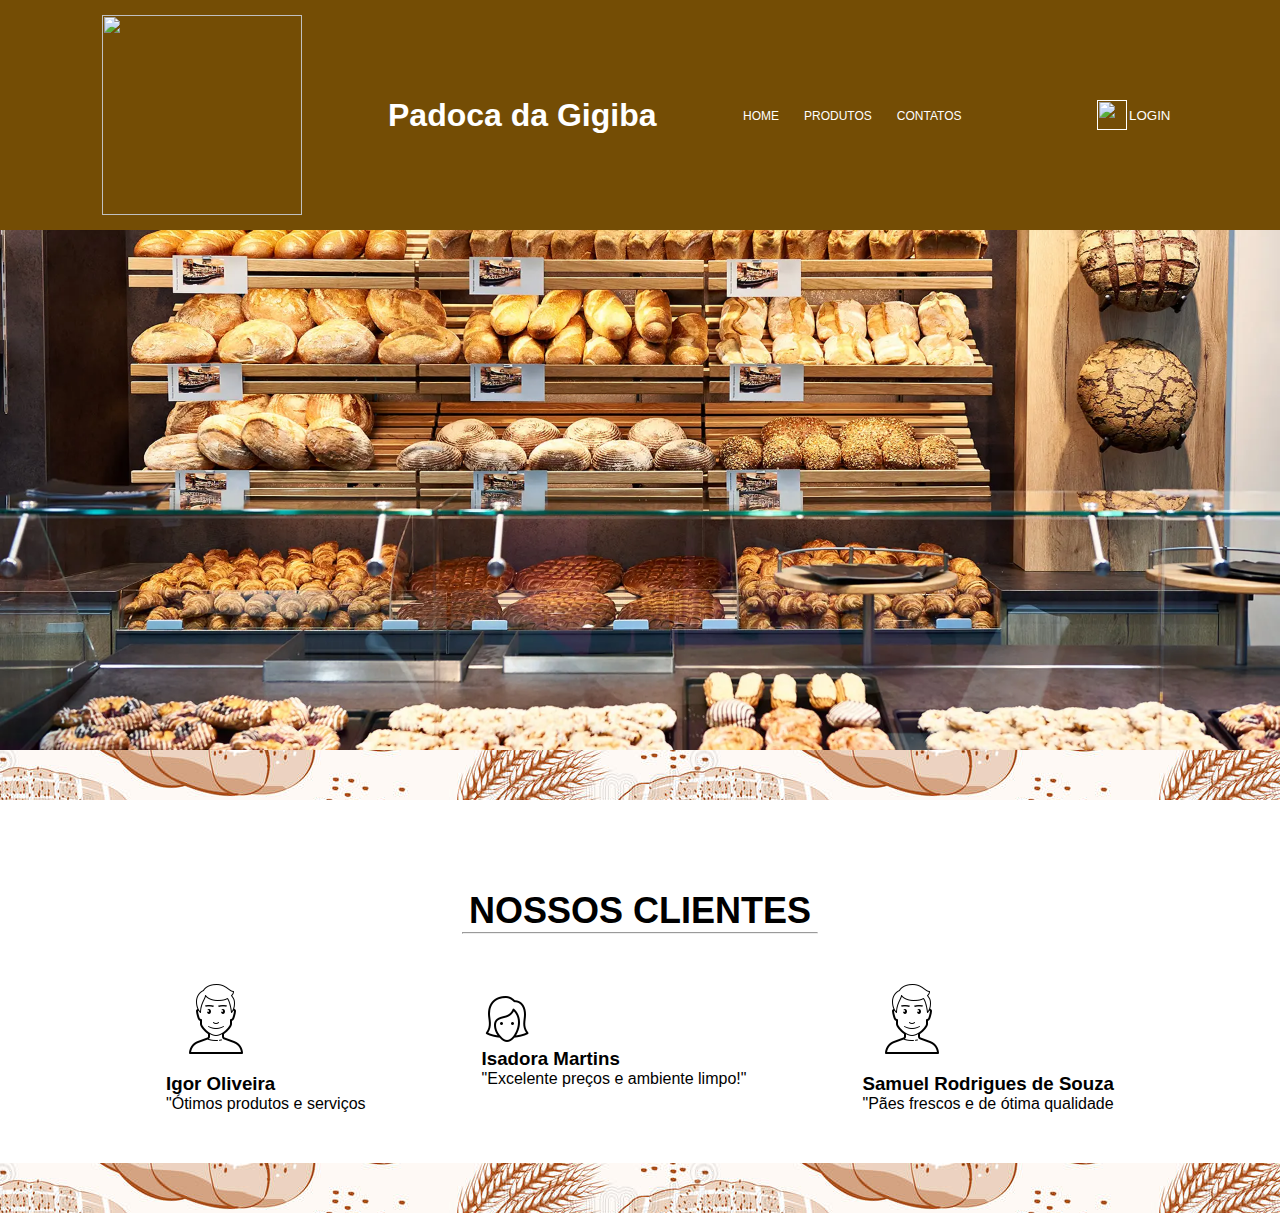
==== index.html @ 152a94b1 "Padoca gigiba" ====
<!DOCTYPE html>
<html lang="pt-br">
<head>
    <meta charset="UTF-8">
    <meta name="viewport" content="width=device-width, initial-scale=1.0">
    <title>PADOCA DA GIGIBA | Site Oficial</title>
    <link rel="stylesheet" href="style.css">
</head>
<body>
    <header>
        <img src="IMAGENS/tangerina.png" alt="">

        <h1>Padoca da Gigiba</h1>
       
        <nav id="menu-header">

            <ul id="list-menu">

                <li class="item-menu-header">
                   <a href="">HOME</a>
                </li>

                <li class="item-menu-header">
                    <a href="">PRODUTOS</a>
                </li>

                <li class="item-menu-header">
                    <a href="">CONTATOS</a>
                </li>
            </ul>
        </nav>

            <div id="botao-header">
                <button>
                    <a href="">
                        <img src="IMAGENS/user.png" alt="">
                        <p>LOGIN</p>
                    </a>
                </button>
            </div>
    </header>

    <div id="img-destaque"></div>

    <div class="img-div"></div>

    <section id="clients">
        <h2>NOSSOS CLIENTES</h2>

        <hr class="line">

        <main>
        <ul id="clients-list">
            <li>
                <img src="imagens/personagem.png" alt="">
                <h3>Igor Oliveira</h3>
                <p>"Ótimos produtos e serviços</p>
            </li>
            <li>
                <img src="imagens/personagemfemi.png" alt="">
                <h3>Isadora Martins</h3>
                <p>"Excelente preços e ambiente limpo!"</p>
            </li>
            <li>
                <img src="imagens/personagem.png" alt="">
                <h3>Samuel Rodrigues de Souza</h3>
                <p>"Pães frescos e de ótima qualidade</p>
            </li>
        </ul>

    </section>
</main>

<div class="img-div"></div>


</body>
</html>
---- style.css ----
*{
    padding: 0;
    margin: 0;
    vertical-align: baseline;
    list-style: none;
    font-family: segoe UI, roboto, helvetica, arial, sans-serif;
}

header{
    display: flex; /**/
    align-items: center;/**/
    justify-content: space-evenly;/**/
    padding: 15px;/**/
    background-color: rgb(116, 77, 5);/**/
    overflow: hidden;/**/
    line-height: 200px;/**/
    max-height: 200px;/**/
}

header h1 { /* selecionamos aqui a cor da letra dao nosso h1 ou seja, do nosso ttulo*/
    color: white;/* chamamos a propriedade color e definimos uma cor  em questo*/
}

header img{/* */
    width: 200px;/**/
    height: 200px;/**/
}

#menu-header{/* nosso menu de navegação*/
    display: flex;/*responsavel por colocar os itens na mesma linha (lado a lado)*/  
    align-items: center;/* alinhar os itens do nosso header para o centro*/

}

#list-menu{/*nossa lista ordenada, aqui mudaremos diretamente nossa lista*/
    display: flex;/* responsável por colocar os itens na mesma linha (lado a lado)*/
    margin-right: 1rem;/*margem da direita. 1 rem equivale a 16px, ou seja podemos usa-lo para facilitar a inserção PX*/

}

.item-menu-header{/* nossa li que estão dentro do LIST MENU, onde se encontram os nomes dos iten aprensentados no HEADER*/
    margin-right: 25px;/* margem da direita*/
}

.item-menu-header a:hover{ /* nossas li que estão dentro do LIST MENU. (a) nossa tag de link é representada po: HOME/PRODUTOS/CONTATOS, e o Hover responsável pela modificação de cor ao passar o cursor em cima*/
    color: yellow;/*aqui atribuimos uma cor*/
    transition: 1s;/* e o tempo em que será exibido ao passar o cursor*/

}

.item-menu-header a{/* nossa li que estão do LIST MENU. (a) no0ssa tag de link que é representada por: HOME/PRODUTOS/CONTATO*/
    color: white;/* cor da letra1       */
    text-decoration: none;/*responsável por tirar o sublinhado inferior que estava visível*/
    font-size: 12px;/*tamanho da letra*/
}

#botao-header{/* nossa ID do botão de login*/
    display: flex;/* responsável por colocar os itens na mesma linha (lado a lado)*/

}

#botao-header button{/*aqui chamamos nossa ID e onde queremos fazer alterações, no caso o nosso BOTÃO (button)*/
    padding: 8px;/*Preenchimento*/
    background-color: transparent;/* aqui deixxamos o fundo do botão transparente, ou seja sem o fundo branco que estava em primeiro plano*/
    border: none;/* none é usado para retirar algo, nesse caso a borda.*/
}
 
#botao-header button a { /*estamos chamando aqui a nossa tag de link para alteração*/
    display: flex; /*responsavel por colocar os itens na mesma linha (lado a lado)*/
    align-items: center; /*alinha os itens para o centro*/
}

#botao-header button a img { /*aqui estamos usando no icon de botão*/
    width: 30px; /* largura*/
    height: 30px; /*Tamanho*/
    margin-right: 2px; /* margem da direita*/
}

#botao-header button a { /* Estamos chamando aqui nossa tag de link para alteração (NOVAMENTE)*/
    color: white; /* cor da letra*/
    text-decoration: none; /* responsavel por tirar o sublinhado que estava visivel*/
    font-weight: 400; /*espessura da fonte*/
}

/* diferença entre ID e Class: A diferença entre um id e uma class é que um
id é usado apenas para identificar um único elementoem nosso HTML.
Os identificadores são usados apenas quando um elemento na página precisa
Ter um estilo especifico aplicado a ele.
No entanto, uma class pode ser usada para identificar mais de um elemento HTML */

#img-destaque{
    background-image: url(imagens/padaria.webp);
    padding: 260px; /*preenchimento*/
    background-position: center;
    background-size: cover;
}

.img-div {
    padding: 25px;
    background-image: url(imagens/img-div.jpg);
    background-position: center;
    background-size: auto;
}

#clients h2 { 
    text-align: center; /*Alinhamos o texto ao centro*/
    font-size: 36px; /*Tamanho da letra*/
    margin-top: 40px; /* Espaçamento superior*/
}

#clients{ 
    background-color: white;
    padding: 50px; /*preenchimento*/
    margin-top: 0; /*espaçamento superior*/
}


.line{
    margin: auto;
    width: 30%;
}

#clients-list{
    display: flex;
    align-items: center;
    justify-content: space-evenly;
    margin-top: 35px;
}


#clients-item{
    display: flex;
    justify-content: center;
    align-items: center;
    flex-direction: column;
}

.clients-item img {
    width: 84px;
    height: 84px;
}

.clients-item h3{
    font-family: system-ui, -apple-system, BlinkMacSystemFont, 'Segoe UI', Roboto, Oxygen, Ubuntu, Cantarell, 'Open Sans', 'Helvetica Neue', sans-serif;
    font-size: 32px;
    margin-top: 10px;
    align-items: center;
}

.clients-item p {
    font-family: system-ui, -apple-system, BlinkMacSystemFont, 'Segoe UI', Roboto, Oxygen, Ubuntu, Cantarell, 'Open Sans', 'Helvetica Neue', sans-serif;
    font-size: 26px;
    margin-top: 10px;
    align-items: center;
}
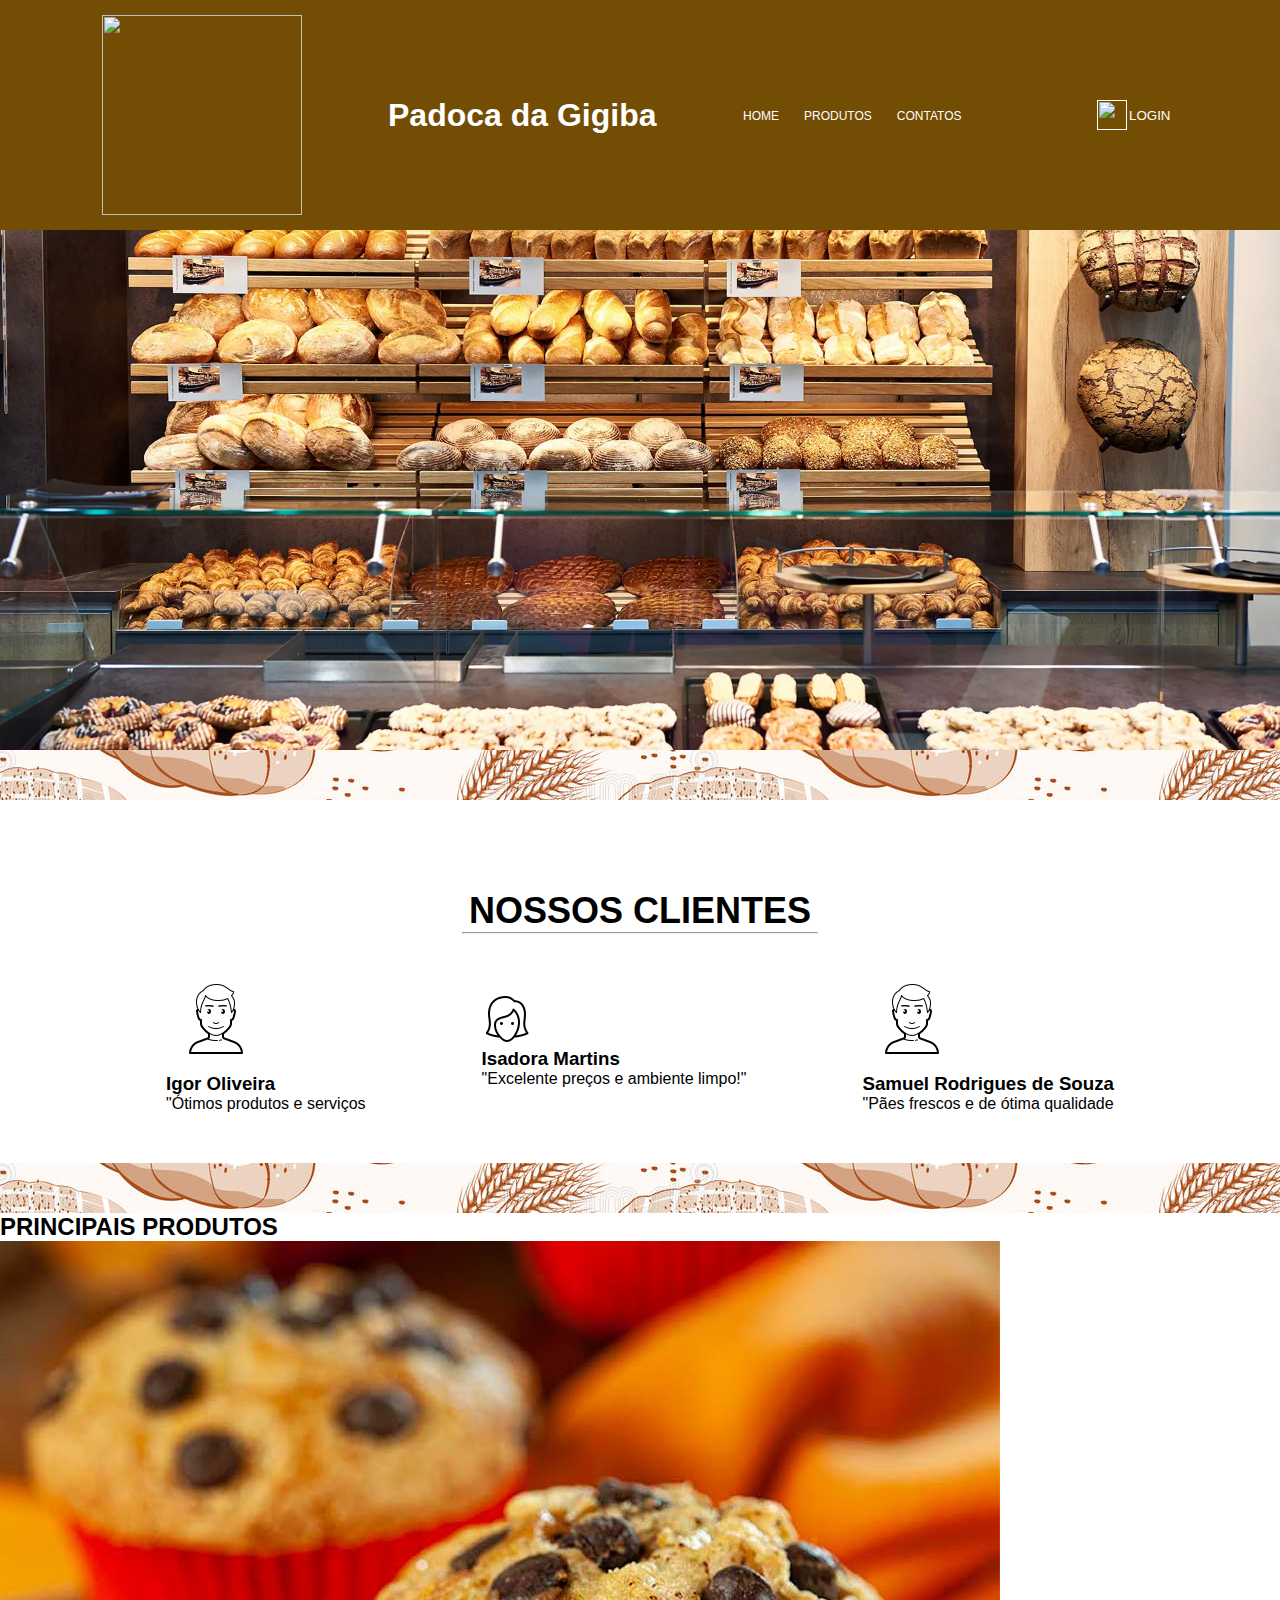
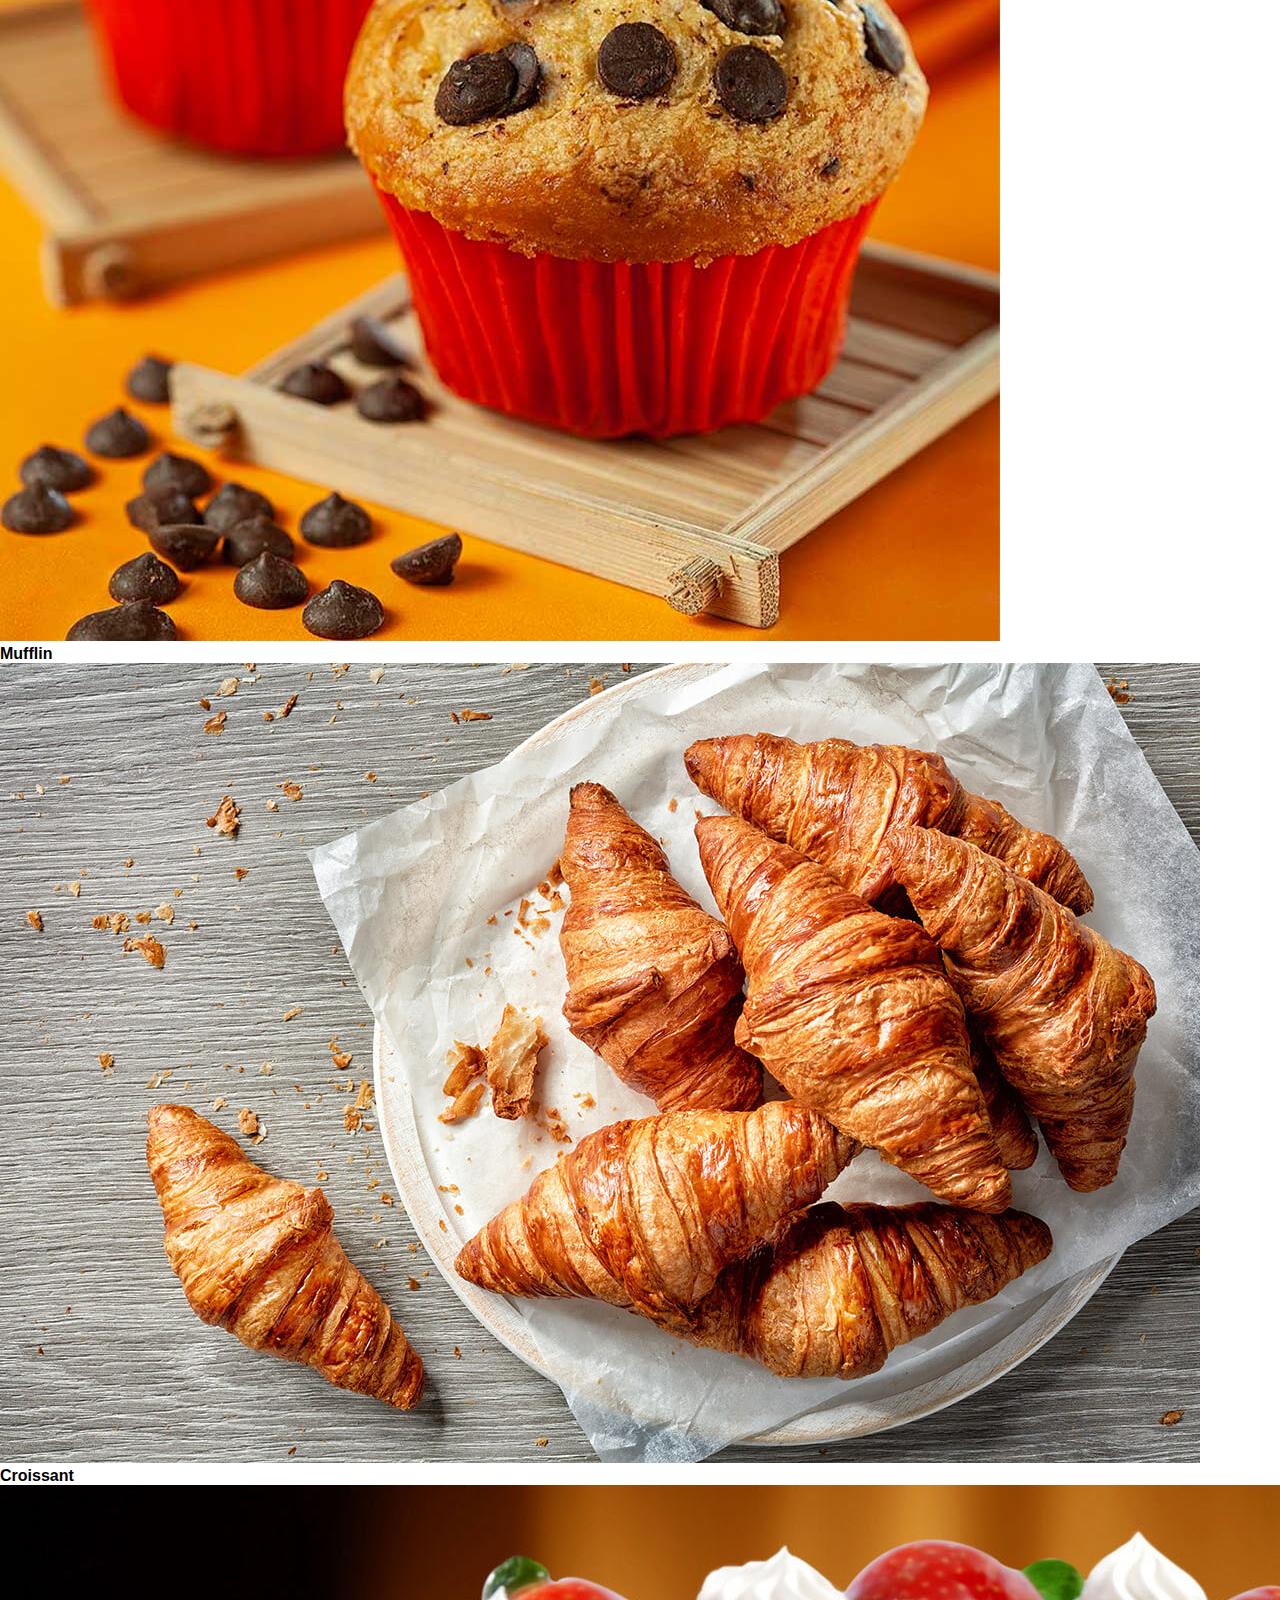
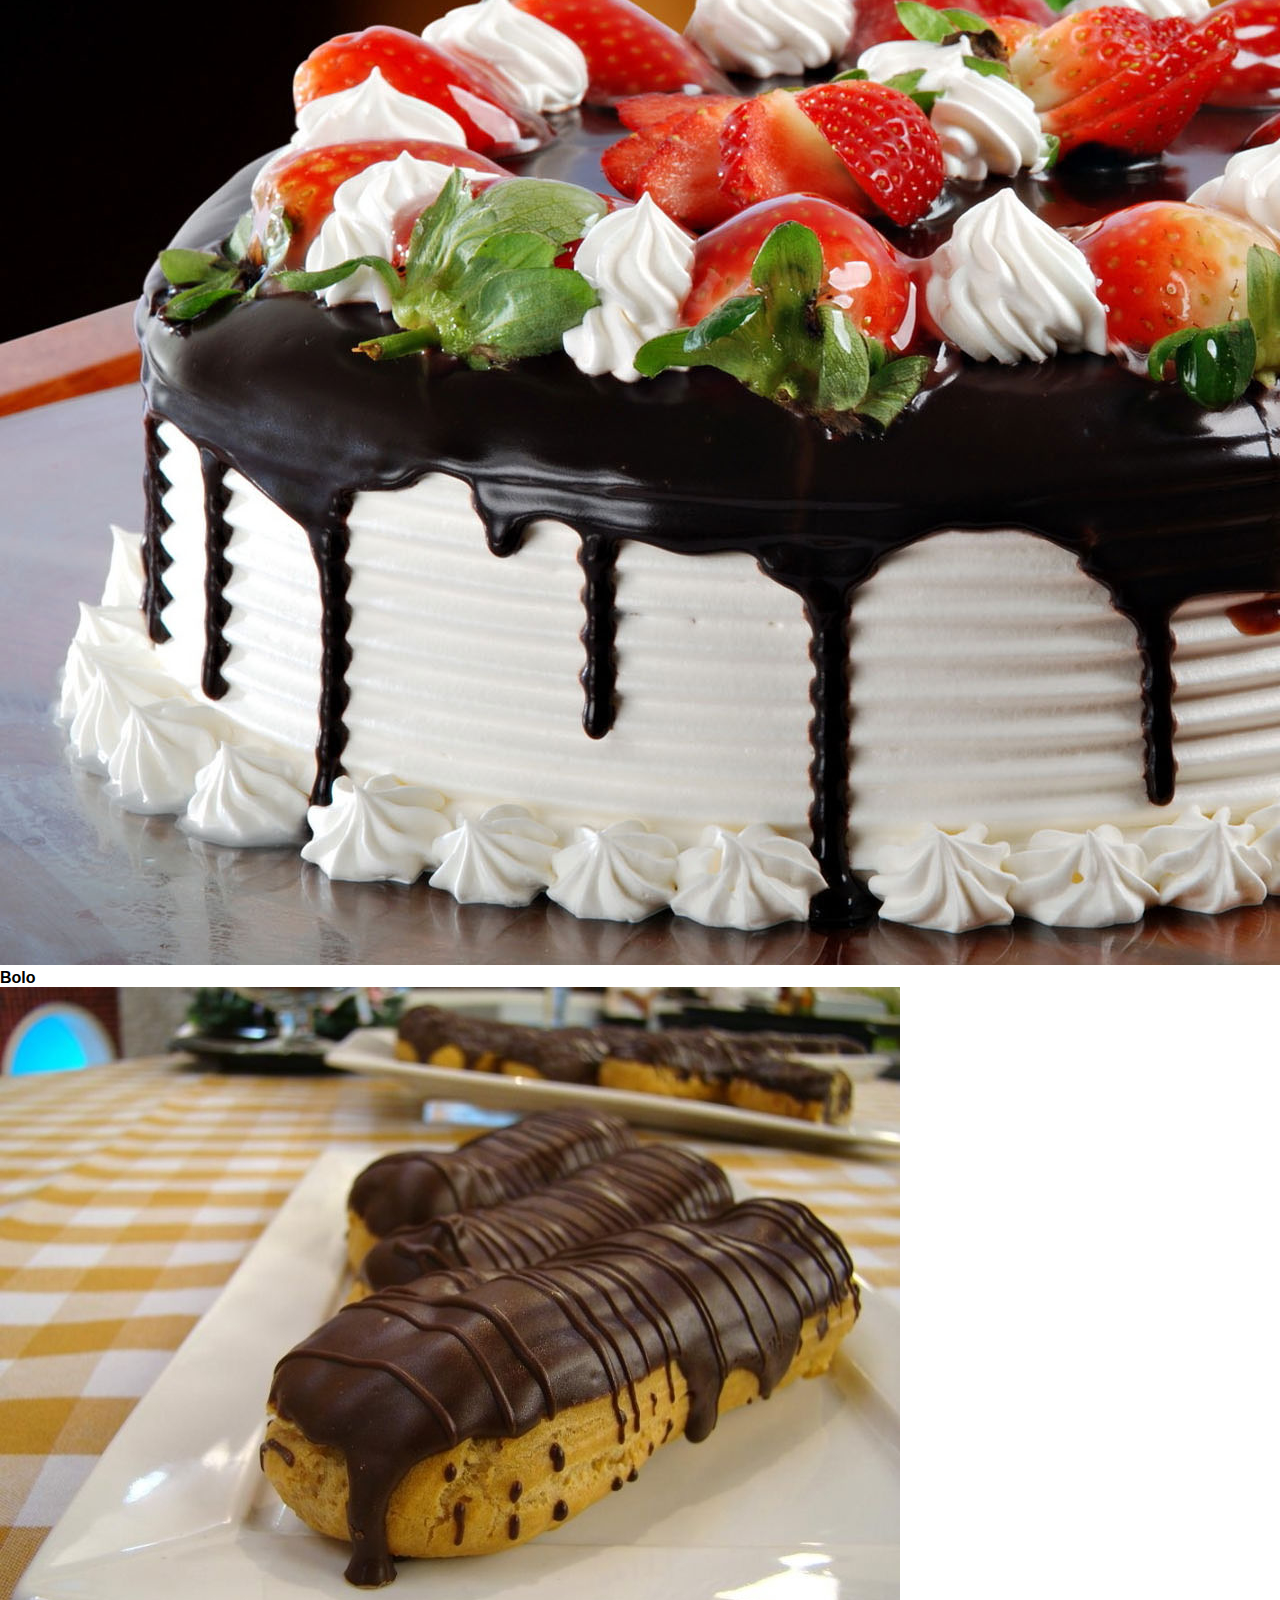
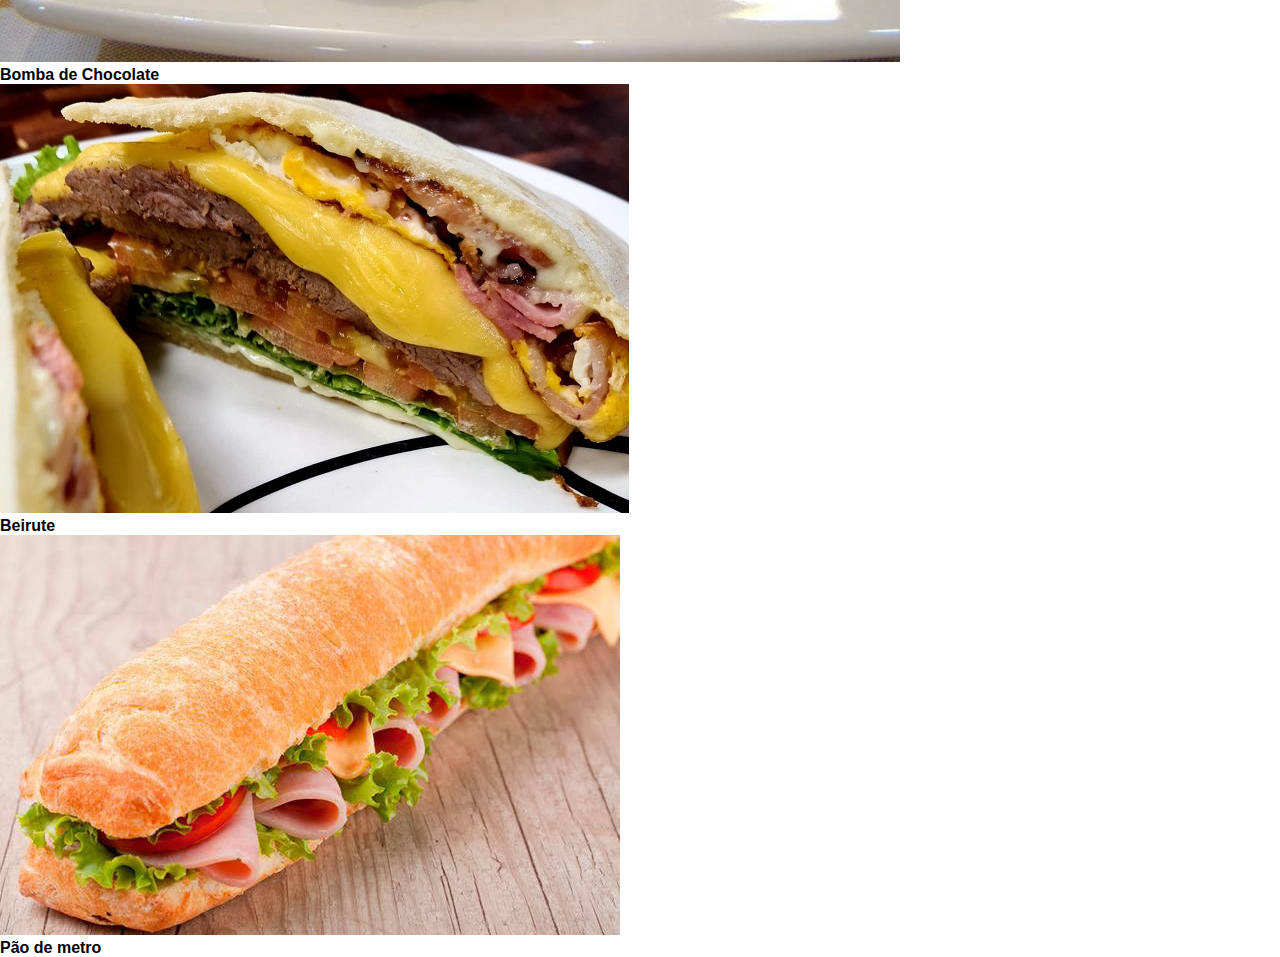
==== commit 58be417e: "padoca gigiba" ====
--- a/index.html
+++ b/index.html
@@ -73,6 +73,46 @@
 
 <div class="img-div"></div>
 
+    <section id="">
+        <h2>PRINCIPAIS PRODUTOS</h2>
+    </section>
+
+    <div class="section-products">
+        <div>
+            <img src="imagens/muflin.jpg" alt="imagem muflin" class="img-products">
+            <h4 class="title-products">Mufflin</h4>
+        </div>
+
+        <div>
+            <img src="imagens/croissant.jpeg" alt="imagem croissant" class="img-products">
+            <h4 class="title-products">Croissant</h4>
+        </div>
+    </div>
+
+    <div>
+        <div>
+            <img src="imagens/bolo.jpg" alt="imagem Bolo" class="img-products">
+            <h4 class="title-products">Bolo</h4>
+        </div>
+
+        <div>
+            <img src="imagens/bomba-chocolate.jpg" alt="imagem bomba de chocolate" class="img-products">
+            <h4 class="title-products">Bomba de Chocolate</h4>
+        </div>
+    </div>
+
+    <div>
+        <div>
+            <img src="imagens/beirute.png" alt="imagem beirute" class="img-products">
+            <h4 class="title-products">Beirute</h4>
+        </div>
+
+        <div>
+            <img src="imagens/pao-de-metro.jpg" alt="imagem pao de metro" class="img-products">
+            <h4 class="title-products">Pão de metro</h4>
+        </div>
+    </div>
+
 
 </body>
 </html>--- a/style.css
+++ b/style.css
@@ -154,4 +154,7 @@
     align-items: center;
 }
 
-
+#products{
+    padding: 30px;
+    background-color: bisque;
+}
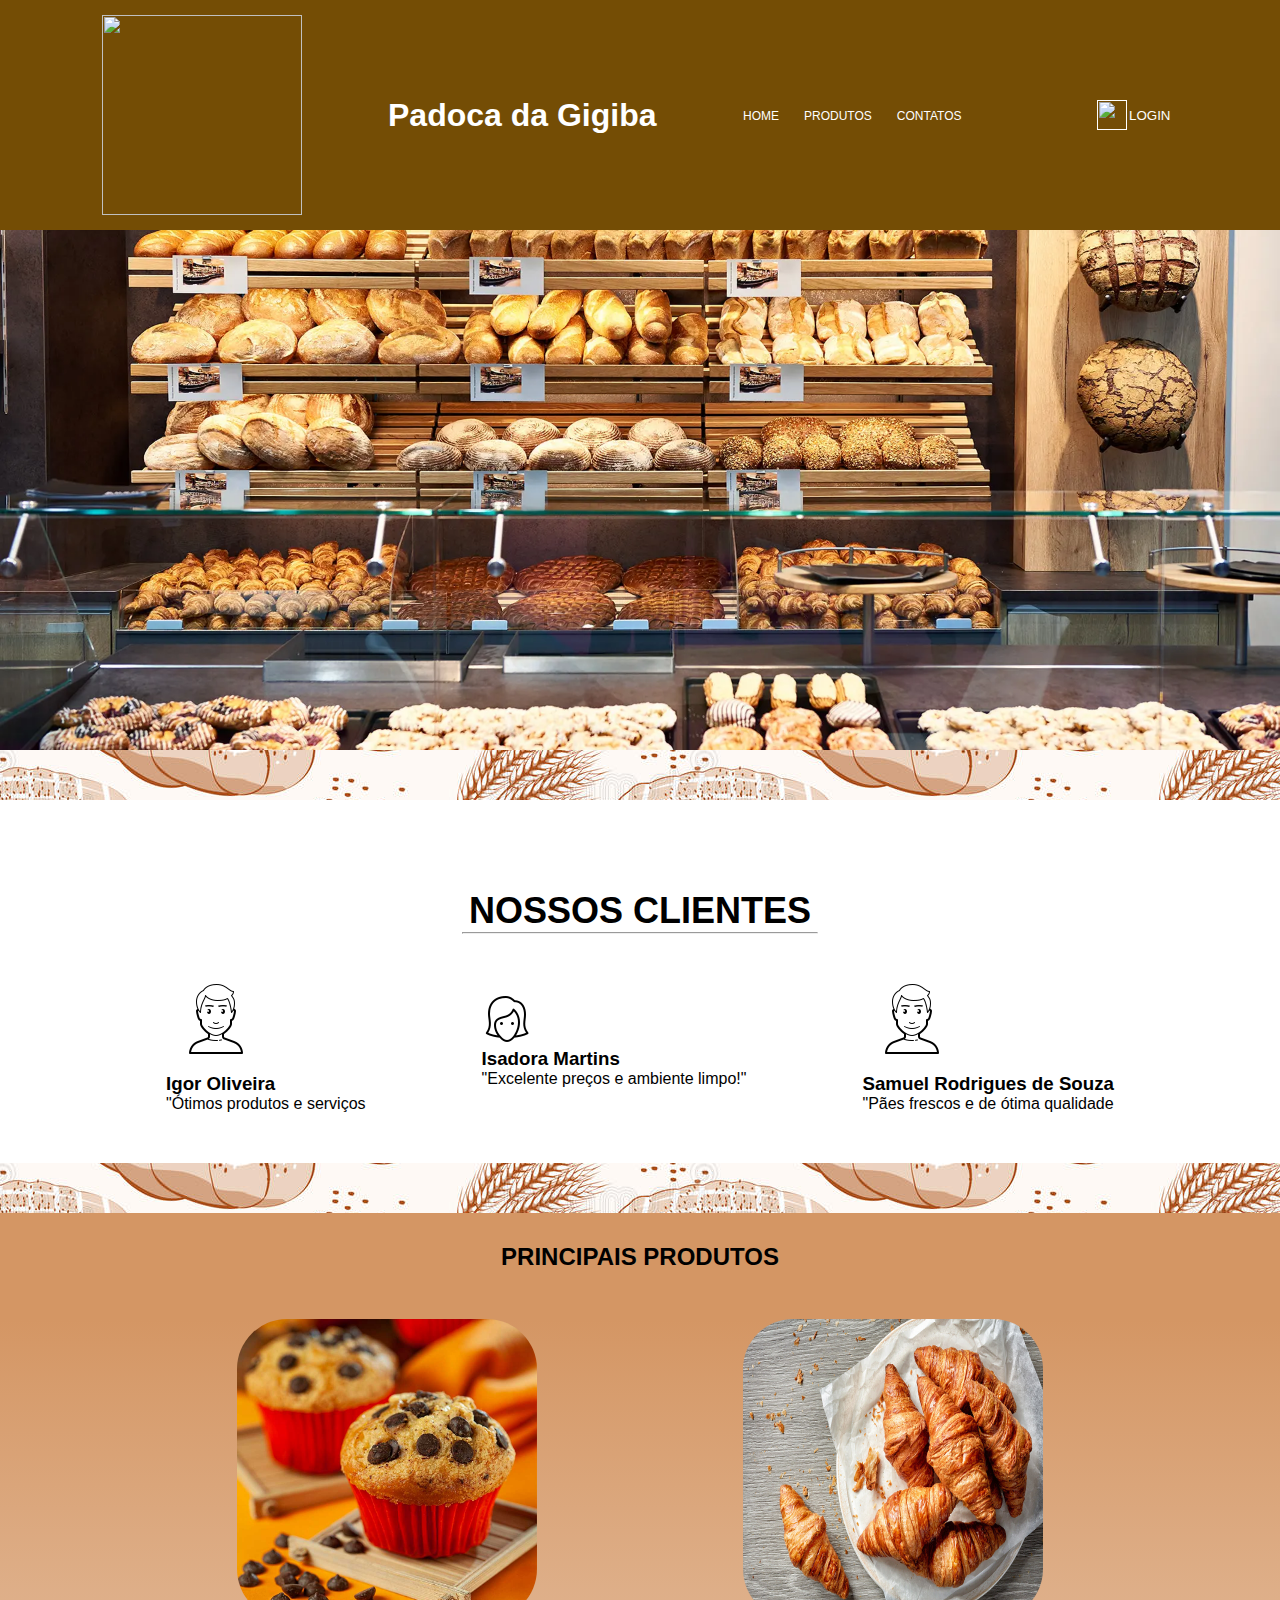
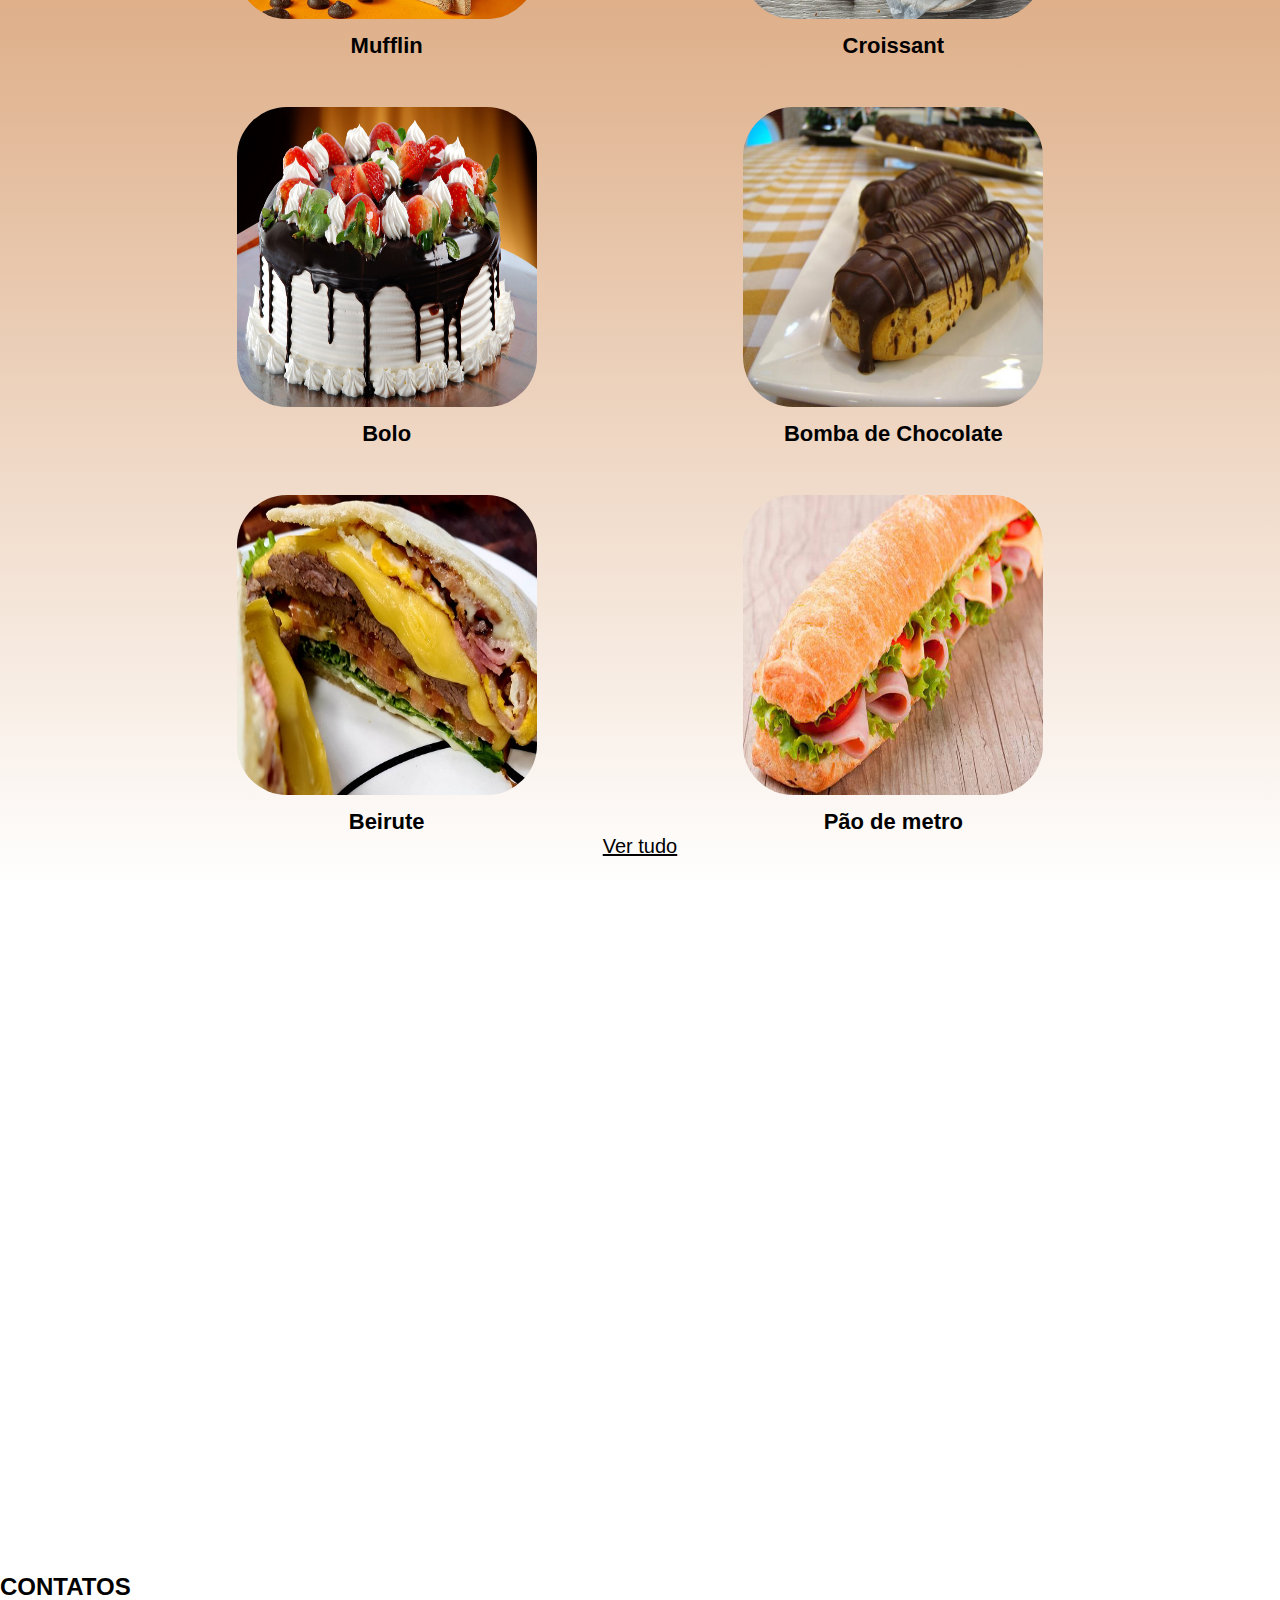
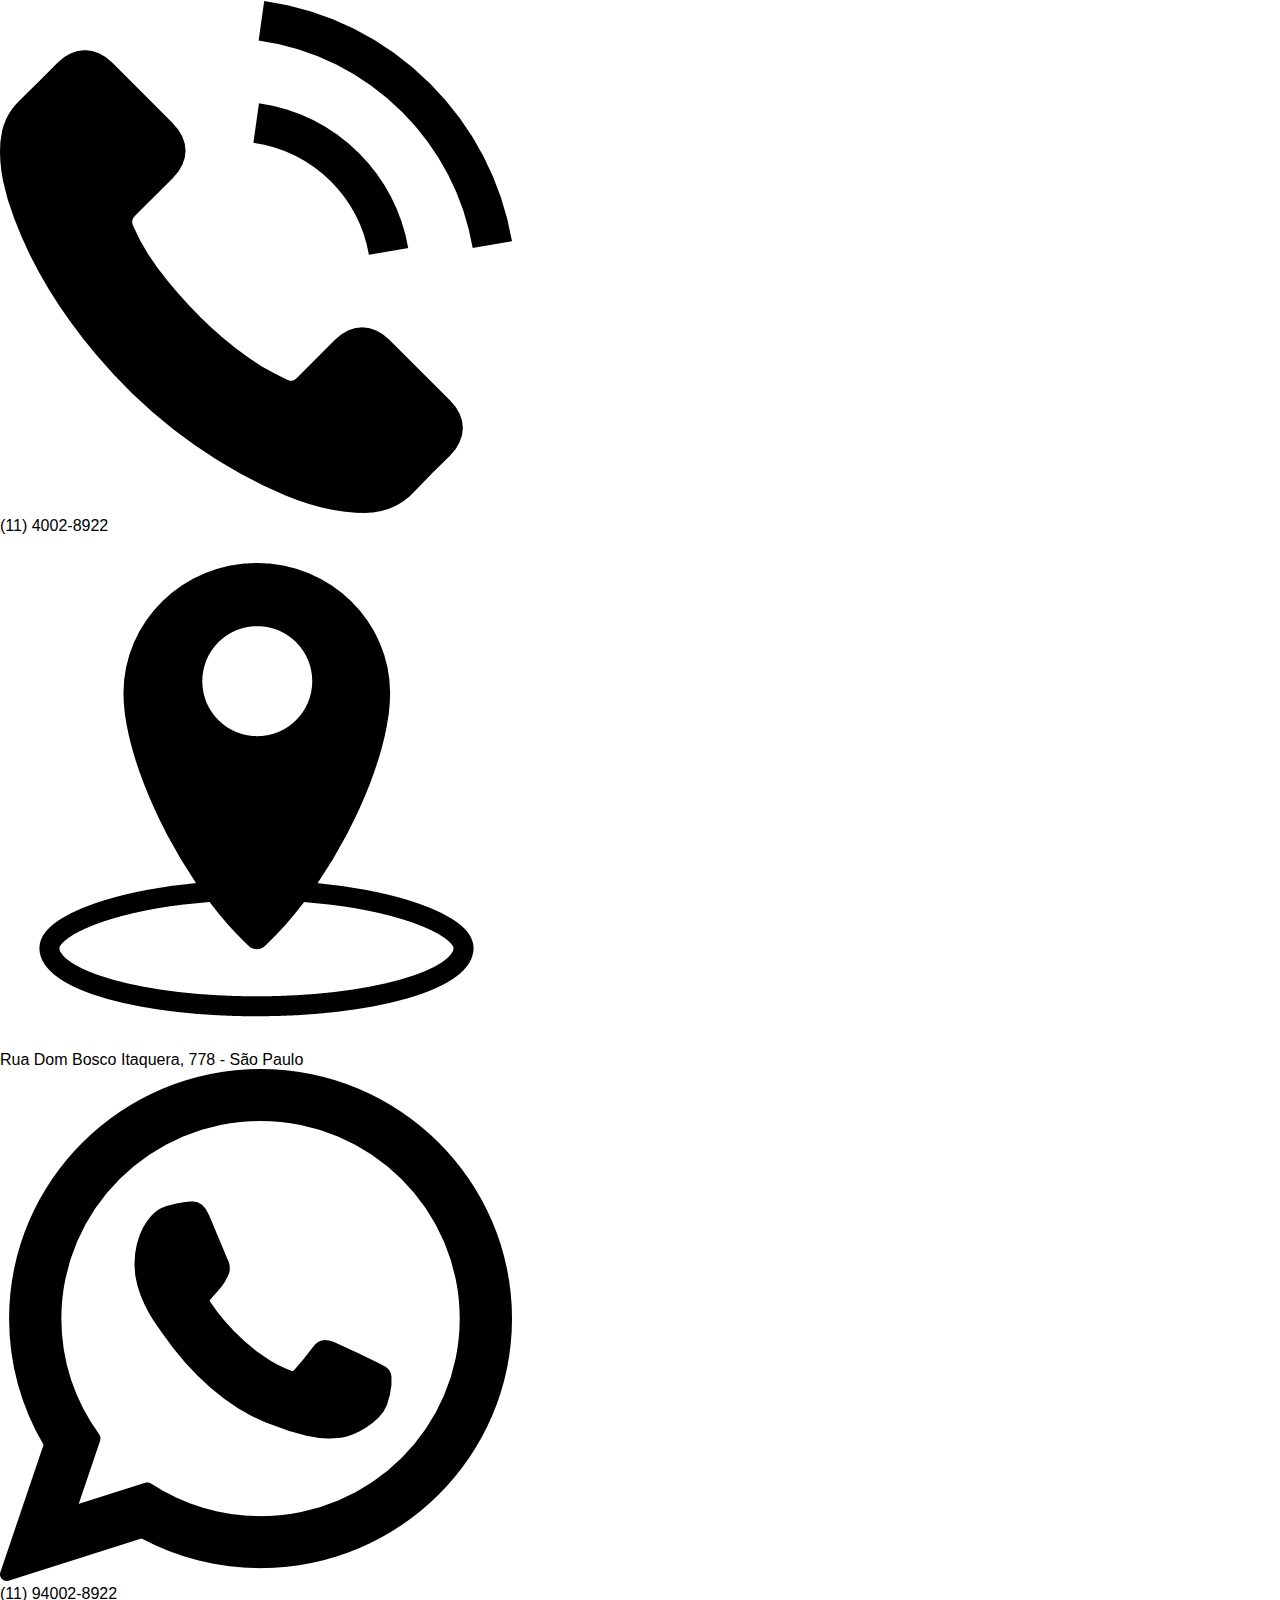
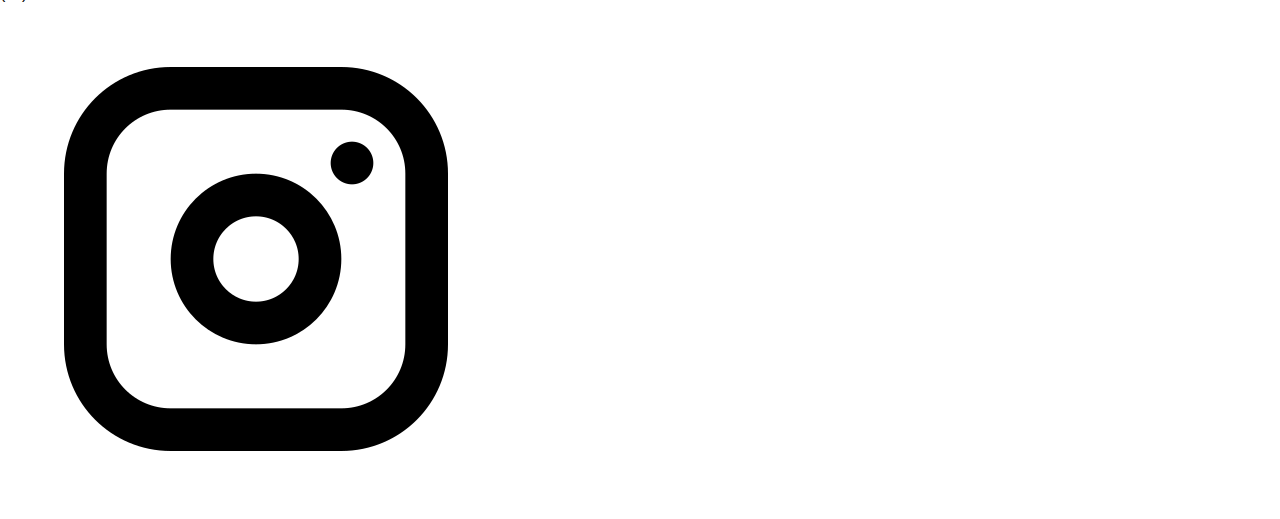
==== commit 8f90fe98: "padoca gigiba" ====
--- a/index.html
+++ b/index.html
@@ -73,9 +73,9 @@
 
 <div class="img-div"></div>
 
-    <section id="">
+    <section id="products">
         <h2>PRINCIPAIS PRODUTOS</h2>
-    </section>
+    
 
     <div class="section-products">
         <div>
@@ -89,7 +89,7 @@
         </div>
     </div>
 
-    <div>
+    <div class="section-products">
         <div>
             <img src="imagens/bolo.jpg" alt="imagem Bolo" class="img-products">
             <h4 class="title-products">Bolo</h4>
@@ -101,7 +101,7 @@
         </div>
     </div>
 
-    <div>
+    <div class="section-products">
         <div>
             <img src="imagens/beirute.png" alt="imagem beirute" class="img-products">
             <h4 class="title-products">Beirute</h4>
@@ -113,6 +113,52 @@
         </div>
     </div>
 
+    <a href="">Ver tudo</a>
+    </section>
+</main>
 
+    <section id="sobre-nos">
+
+        <h3>SOBRE NÓS</h3>
+
+        <P>Lorem ipsum dolor sit amet consectetur adipisicing elit. Corporis, dolores rem quas reprehenderit sapiente omnis 
+            id pariatur dolor officiis fugit deleniti sit a obcaecati minima tempore cum asperiores repudiandae dolorem!</P> <br>
+         
+        <p>Lorem ipsum, dolor sit amet consectetur adipisicing elit. Beatae magni dolore quam, est omnis odio nisi 
+            quisquam ipsa itaque illo eum tenetur repellendus quod, voluptas iure nesciunt fugit natus voluptate.</p> <br>    
+
+        <p>Lorem ipsum dolor sit amet consectetur adipisicing elit. Deleniti tenetur dolorem excepturi architecto eveniet 
+            omnis veritatis voluptatum neque magnam voluptas molestias quaerat nobis maxime quasi libero, impedit corporis in. Cumque!</p>
+
+    </section>
+
+    <footer id="contatos">
+        <h2>CONTATOS</h2>
+
+        <ul>
+
+            <div>
+                <li class="item-menu-footer">
+                    <img src="imagens/icon-telephone.png" alt="">
+                    <p>(11) 4002-8922</p>
+                </li>
+                <li class="item-menu-footer">
+                    <img src="imagens/icon-local.png" alt="">
+                    <p> Rua Dom Bosco Itaquera, 778 - São Paulo</p>
+                </li>
+            </div>
+
+            <div>
+                <li class="item-menu-footer">
+                    <img src="imagens/icon-wpp.png" alt="">
+                    <p>(11) 94002-8922</p>
+                </li>
+                <li class="item-menu-footer">
+                    <img src="imagens/icon-instagram.png" alt="">
+                    <p></p>
+                </li>
+            </div>
+        </ul>
+    </footer>
 </body>
 </html>--- a/style.css
+++ b/style.css
@@ -147,14 +147,81 @@
     align-items: center;
 }
 
-.clients-item p {
+.clients-item p { /**/
     font-family: system-ui, -apple-system, BlinkMacSystemFont, 'Segoe UI', Roboto, Oxygen, Ubuntu, Cantarell, 'Open Sans', 'Helvetica Neue', sans-serif;
     font-size: 26px;
     margin-top: 10px;
     align-items: center;
 }
 
-#products{
-    padding: 30px;
-    background-color: bisque;
-}
+#products{ /* ID usado para a section das nossos produtos*/
+    padding: 30px; /*Preenchimento*/
+    background: linear-gradient(180deg, #d49664 8.33% , rgba(244, 200, 175, 0) 100%);
+    /* Aqui colocamos uma estelização de fundo em degradé */
+    text-align: center ;
+}
+
+.section-products{ /* Chamamos nossa div Pai para estilização*/
+    margin-top: 3em;/*Espaçamento superior*/
+    display: flex;/*Tornando essa sessão Flex e jogando lado a lado*/
+    align-items: center;/*Alinhando itens ao centro */
+    justify-content: space-evenly;/* Espaçamento justificado */
+}
+
+.img-products{ /*Aqui chamamos nossa imagens para edição*/
+    width: 300px; /*Largura das imagens*/
+    height: 300px; /*Altura das imagens*/
+    border-radius: 50px; /*Arredondamento das bordas*/
+}
+
+.title-products{ 
+    margin-top: 10px; 
+    font-family: Arial, Helvetica, sans-serif; 
+    text-align: center; 
+    font-size: 22px;
+}
+
+#products a { /* Aqui chamamos nossa TAG "a" para estilização*/
+    text-decoration: nome; /**/
+    font-family: Arial, Helvetica, sans-serif;
+    font-size: 20px;
+    color: #000000;
+    display: flex;
+    justify-content: center;
+    text-align: center;
+
+}
+
+#products a:hover { /*Efeito ao passar o mouse*/
+    font-size: 22px; /*Tamanho da letra*/
+    transition: 0.8s; /*Tempo de transição ao passar o mouse*/
+    color: tomato; /*Tempo de transição ao passar */
+}
+
+#sobre-nos{
+    background-image: url(imagens/fundo-sobre-nos.jpg);
+    background-repeat: no-repeat;
+    background-position: center;
+    background-size: cover;
+    background-attachment: fixed;
+    padding: 120px;
+}
+
+#sobre-nos h3 {
+    color: white;
+    font-size: 60px;
+    font-family: Arial, Helvetica, sans-serif;
+    text-align: center; 
+}
+
+#sobre-nos  p {
+    font-family: Arial, Helvetica, sans-serif;
+    font-weight: 500;
+    color: white;
+    font-size: 22px;
+    margin-top: 2em;
+    text-align: left;
+}
+
+
+
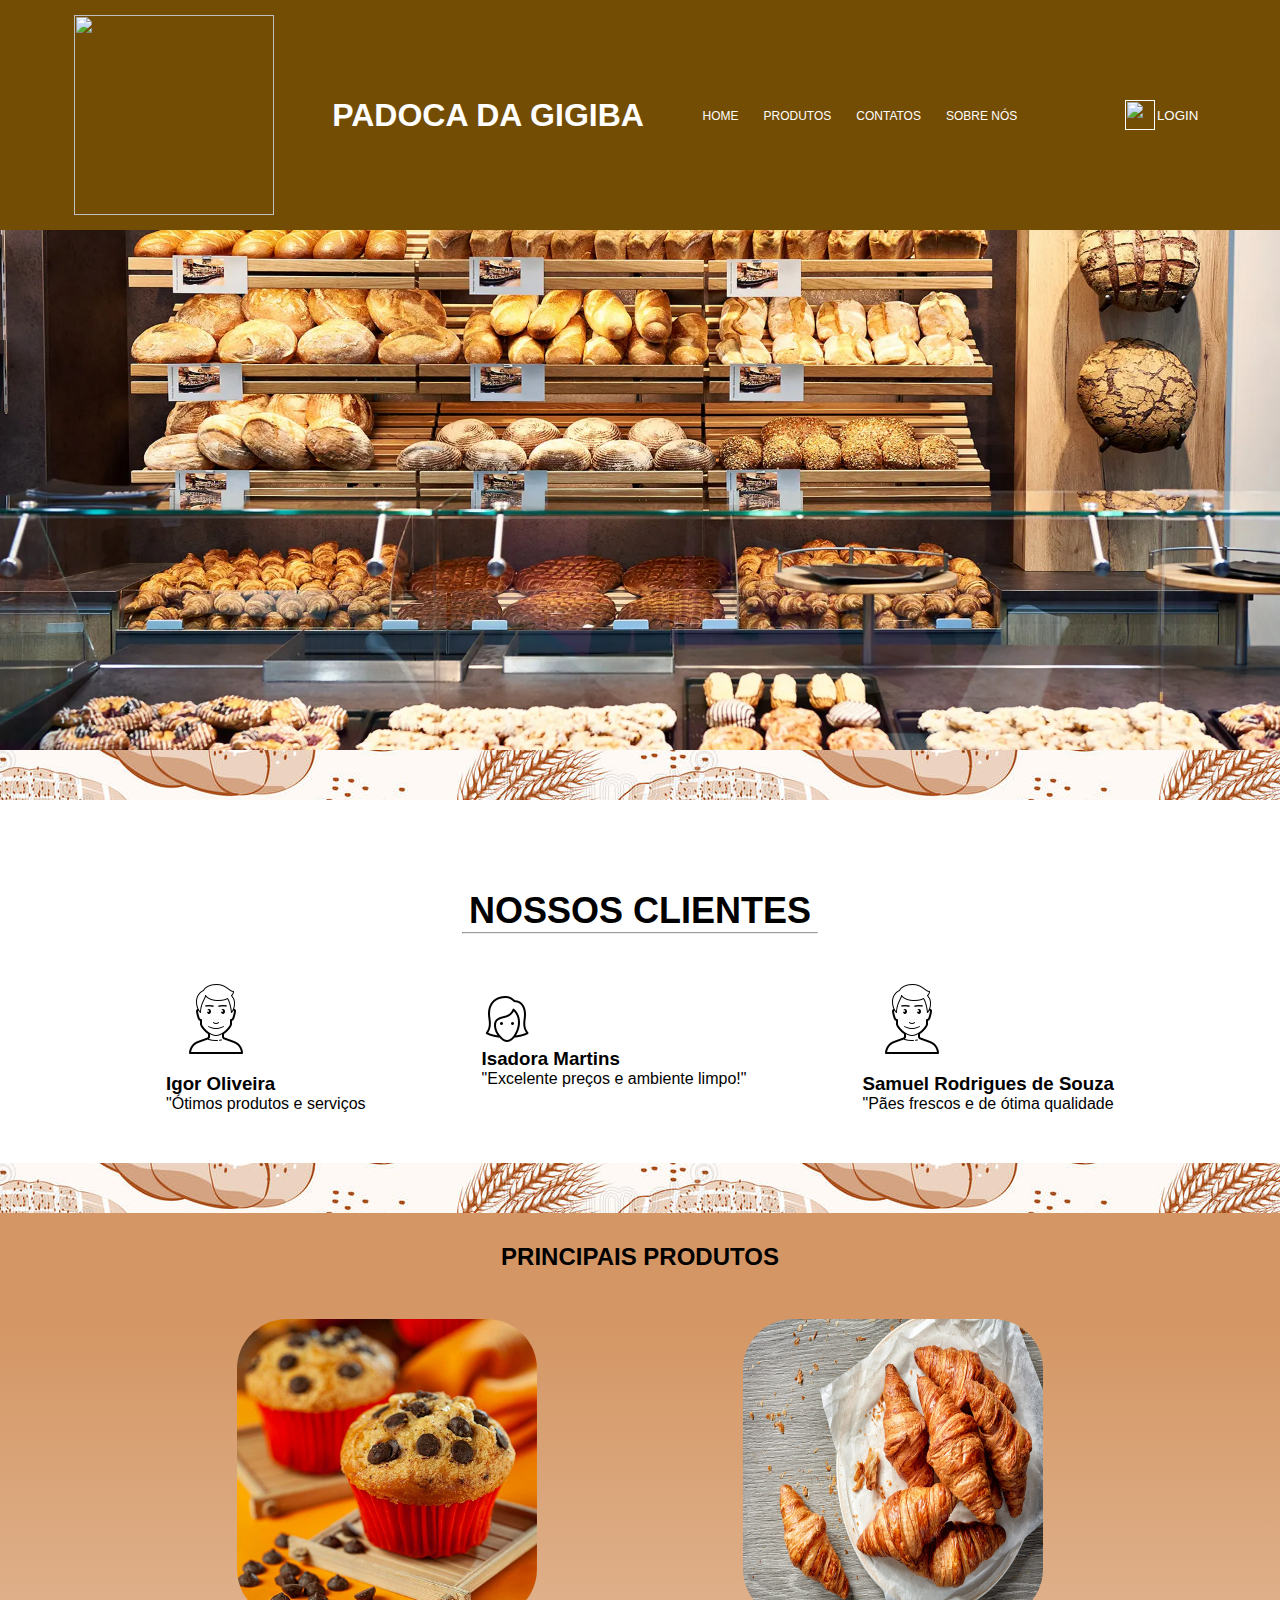
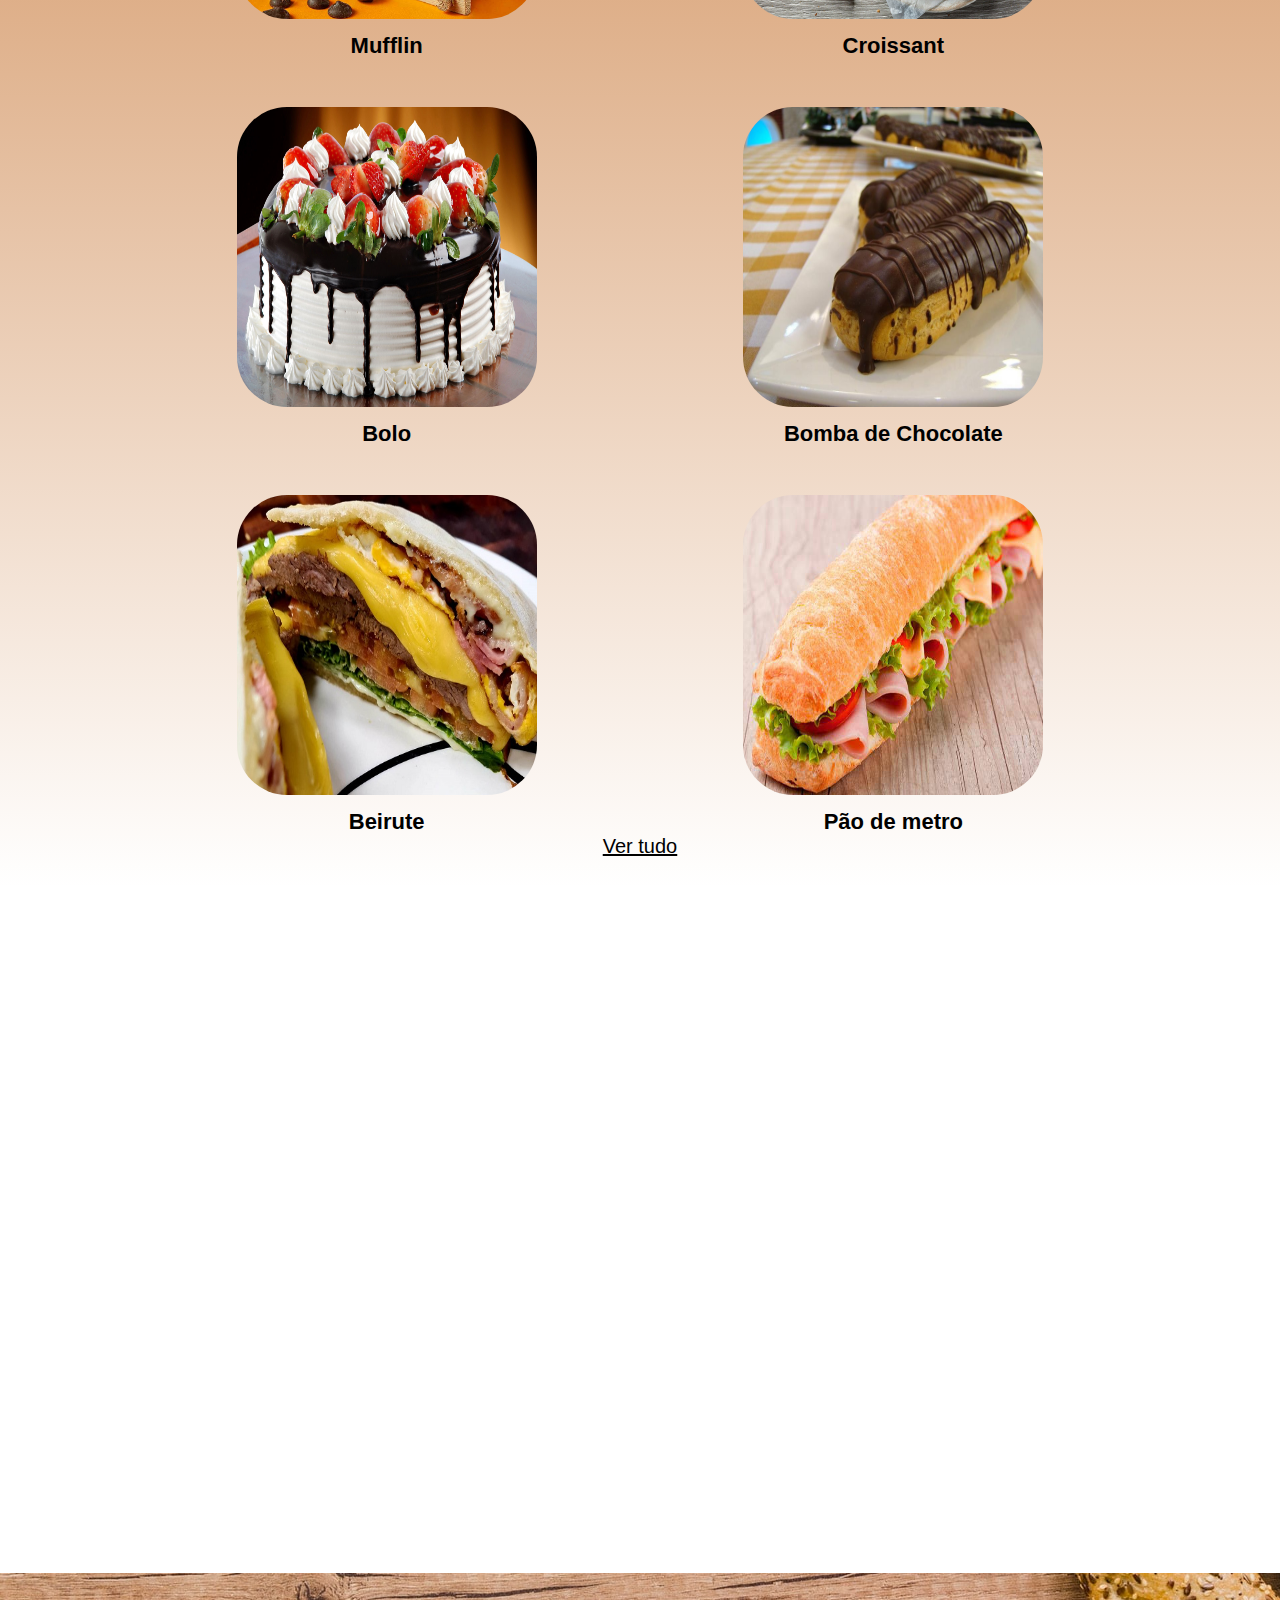
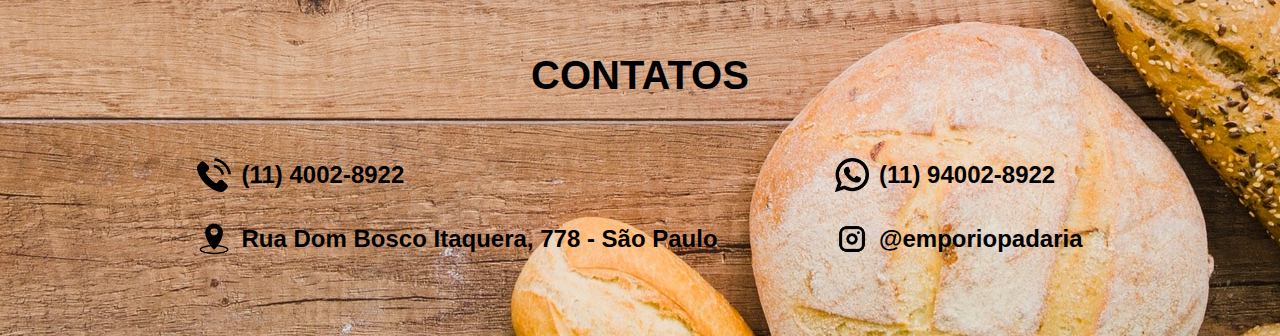
==== commit e8ee3216: "padoca gigiba" ====
--- a/index.html
+++ b/index.html
@@ -10,23 +10,28 @@
     <header>
         <img src="IMAGENS/tangerina.png" alt="">
 
-        <h1>Padoca da Gigiba</h1>
+        <h1>PADOCA DA GIGIBA</h1>
        
         <nav id="menu-header">
 
             <ul id="list-menu">
 
                 <li class="item-menu-header">
-                   <a href="">HOME</a>
+                   <a href="#index.html">HOME</a>
                 </li>
 
                 <li class="item-menu-header">
-                    <a href="">PRODUTOS</a>
+                    <a href="#products">PRODUTOS</a>
                 </li>
 
                 <li class="item-menu-header">
-                    <a href="">CONTATOS</a>
+                    <a href="#contatos">CONTATOS</a>
                 </li>
+
+                <li class="item-menu-header">
+                    <a href="#sobre-nos">SOBRE NÓS</a>
+                </li>
+
             </ul>
         </nav>
 
@@ -113,7 +118,7 @@
         </div>
     </div>
 
-    <a href="">Ver tudo</a>
+    <a href="produtos.html">Ver tudo</a>
     </section>
 </main>
 
@@ -155,7 +160,7 @@
                 </li>
                 <li class="item-menu-footer">
                     <img src="imagens/icon-instagram.png" alt="">
-                    <p></p>
+                    <p>@emporiopadaria</p>
                 </li>
             </div>
         </ul>
--- a/style.css
+++ b/style.css
@@ -223,5 +223,43 @@
     text-align: left;
 }
 
-
-
+footer{
+    padding: 80px;
+    background-image: url(imagens/img-footer.jpg);
+    background-repeat: no-repeat;
+    background-position: bottom;
+}
+
+footer ul{
+    display: flex;
+    justify-content: space-evenly;
+}
+
+footer h2{
+    color: #000000;
+    font-size: 40px;
+    font-weight: bold;
+    text-align: center;
+    margin-bottom: 30px;
+}
+
+.item-menu-footer{ /*Aqui chamamos nossa class das li*/
+    align-items: center;/*Posicionamos ao centro*/
+    margin-top: 30px; /*Espaçamento superior*/
+    display: flex; /*Alinhando os itens lado a lado*/
+}
+
+.item-menu-footer img{/*Aqui chamamos nossa img para estilização*/
+    width: 34px; /*Largura da imagem*/
+    height: 34px; /*Altura da imagem*/
+}
+
+/* Chamem a TAG P para estilização */
+
+.item-menu-footer p{ /*Aqui chamamos nossa tag P para estilização*/
+    color: black; /*cor da letra*/
+    font-size: 24px; /*Tamanho da letra*/
+    font-weight: bold;/**/
+    margin-left: 10px;/**/
+}
+
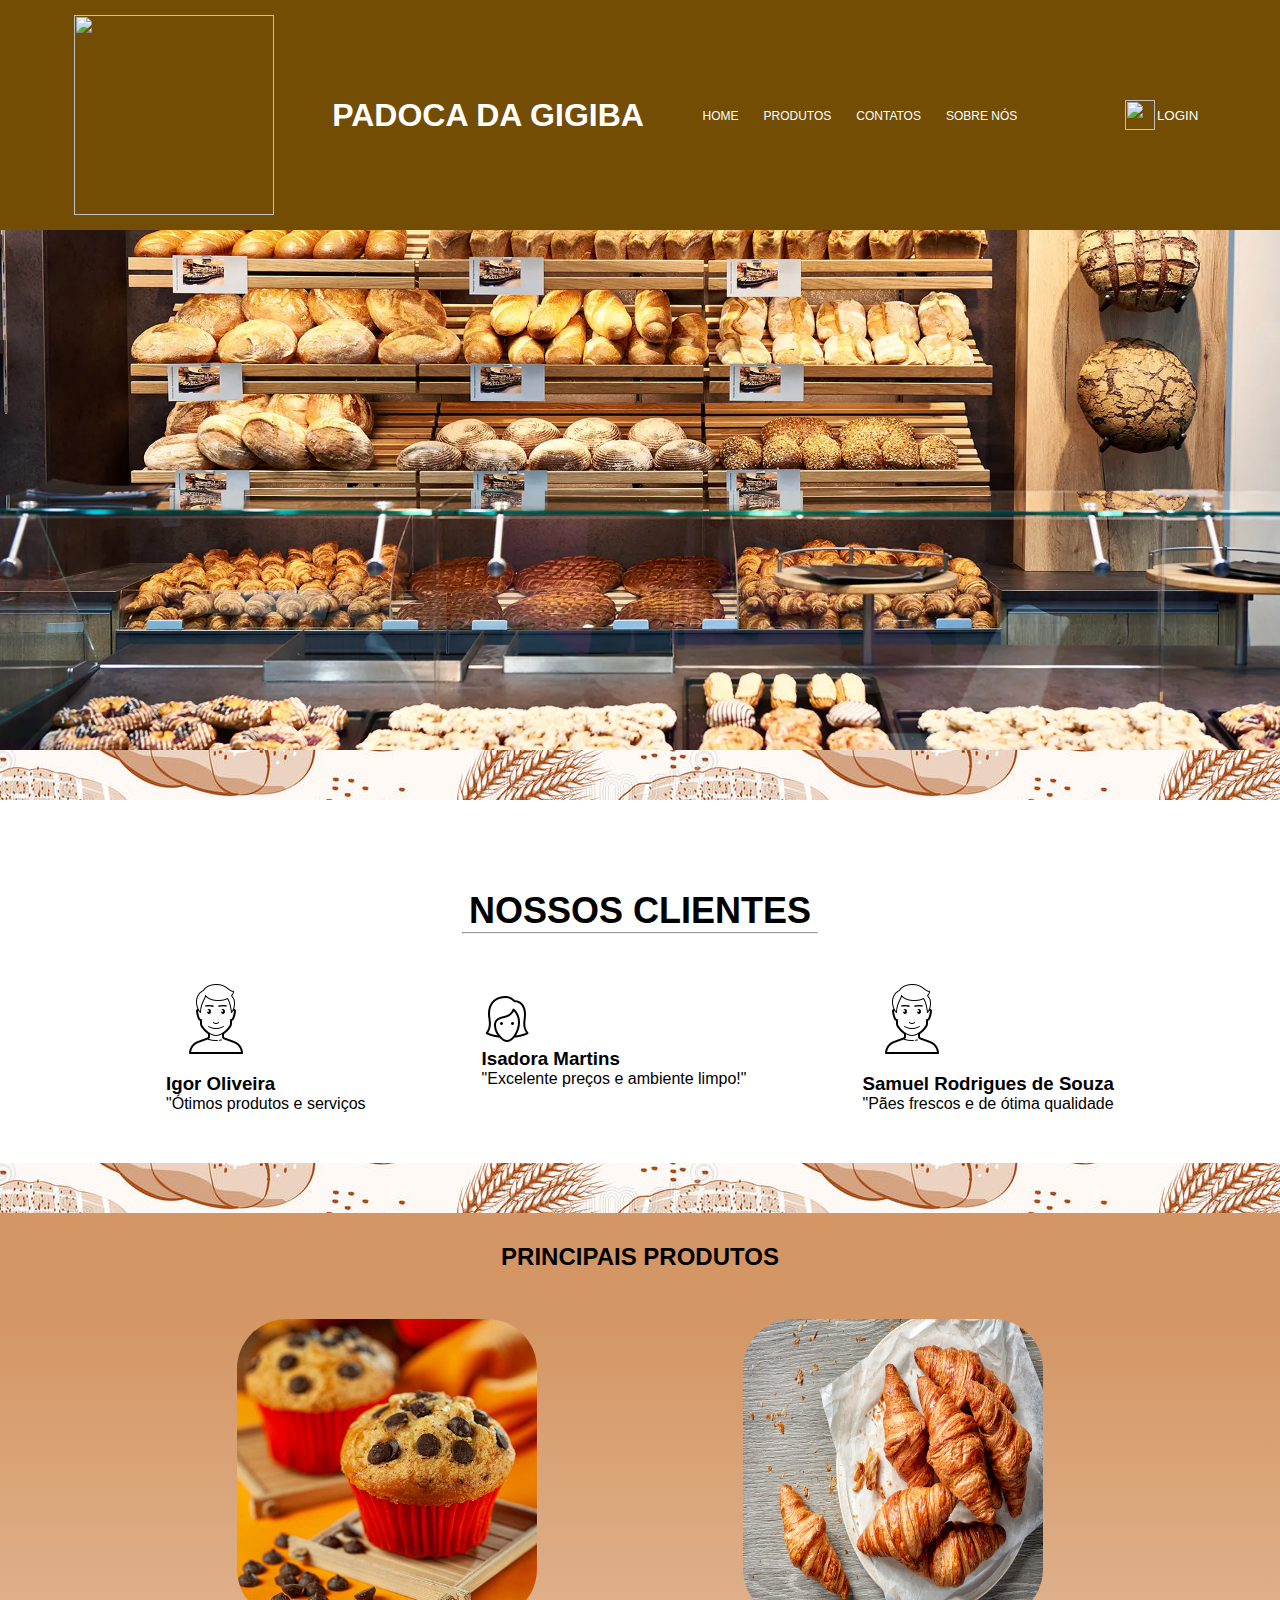
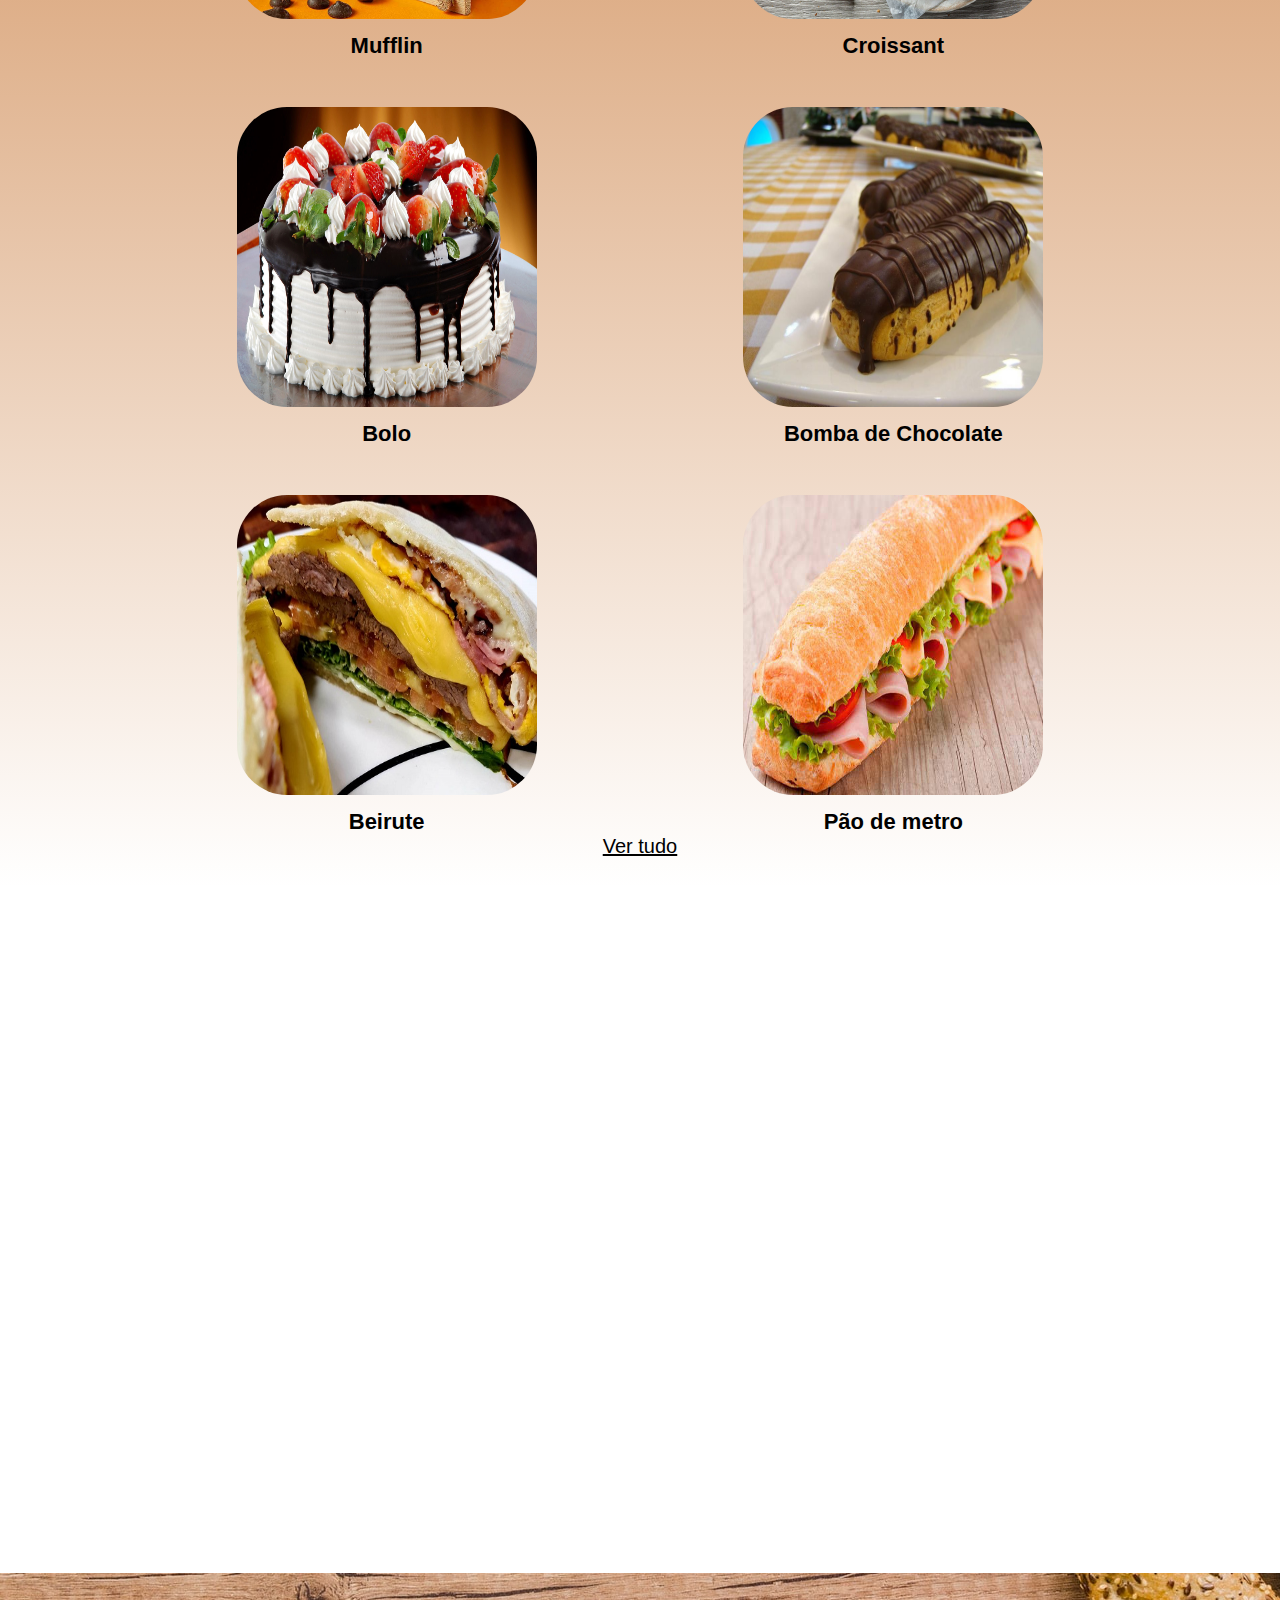
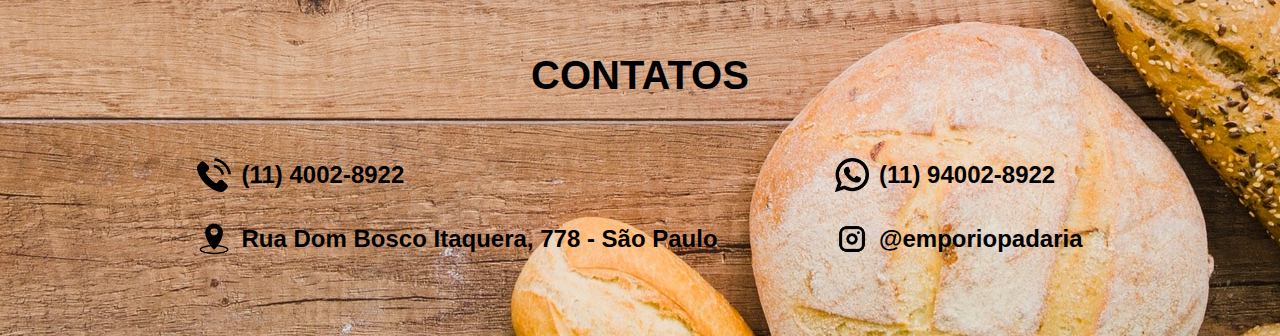
==== commit 7a54563e: "padoca gigiba" ====
--- a/index.html
+++ b/index.html
@@ -7,6 +7,17 @@
     <link rel="stylesheet" href="style.css">
 </head>
 <body>
+    <div vw class="enabled">
+        <div vw-access-button class="active"></div>
+        <div vw-plugin-wrapper>
+          <div class="vw-plugin-top-wrapper"></div>
+        </div>
+      </div>
+      <script src="https://vlibras.gov.br/app/vlibras-plugin.js"></script>
+      <script>
+        new window.VLibras.Widget();
+      </script>
+
     <header>
         <img src="IMAGENS/tangerina.png" alt="">
 
@@ -37,7 +48,7 @@
 
             <div id="botao-header">
                 <button>
-                    <a href="">
+                    <a href="form.html">
                         <img src="IMAGENS/user.png" alt="">
                         <p>LOGIN</p>
                     </a>
--- a/style.css
+++ b/style.css
@@ -263,3 +263,25 @@
     margin-left: 10px;/**/
 }
 
+
+@media (max-width:430px) {
+
+    #menu-header {
+        display: none;
+    }
+
+    #btn-header button a {
+        display:block ;
+        font-family: Impact, Haettenschweiler, 'Arial Narrow Bold', sans-serif;
+    }
+
+    #btn-header button a p {
+        font-size: 0.8em;
+        font-family: Arial, Helvetica, sans-serif;   
+    }
+
+    #btn-header button a img{
+        width: 30%;
+    }
+
+}
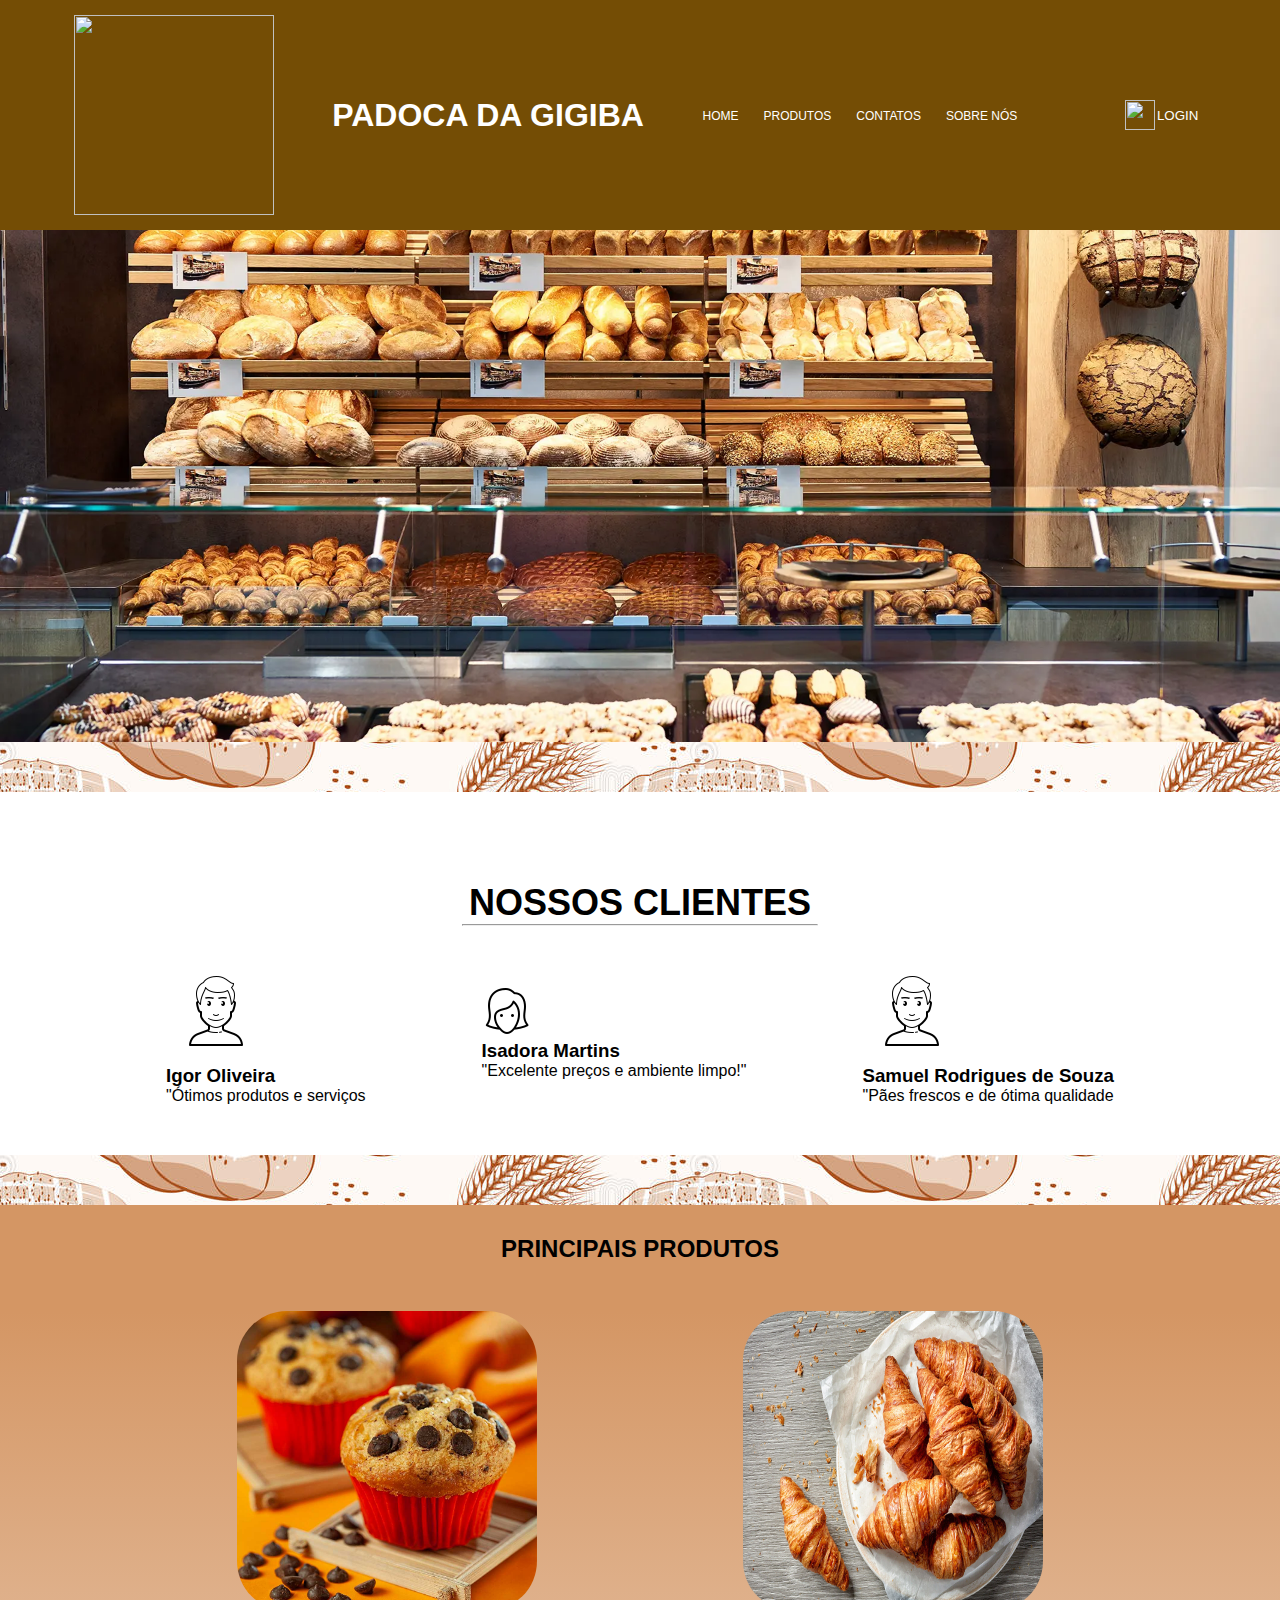
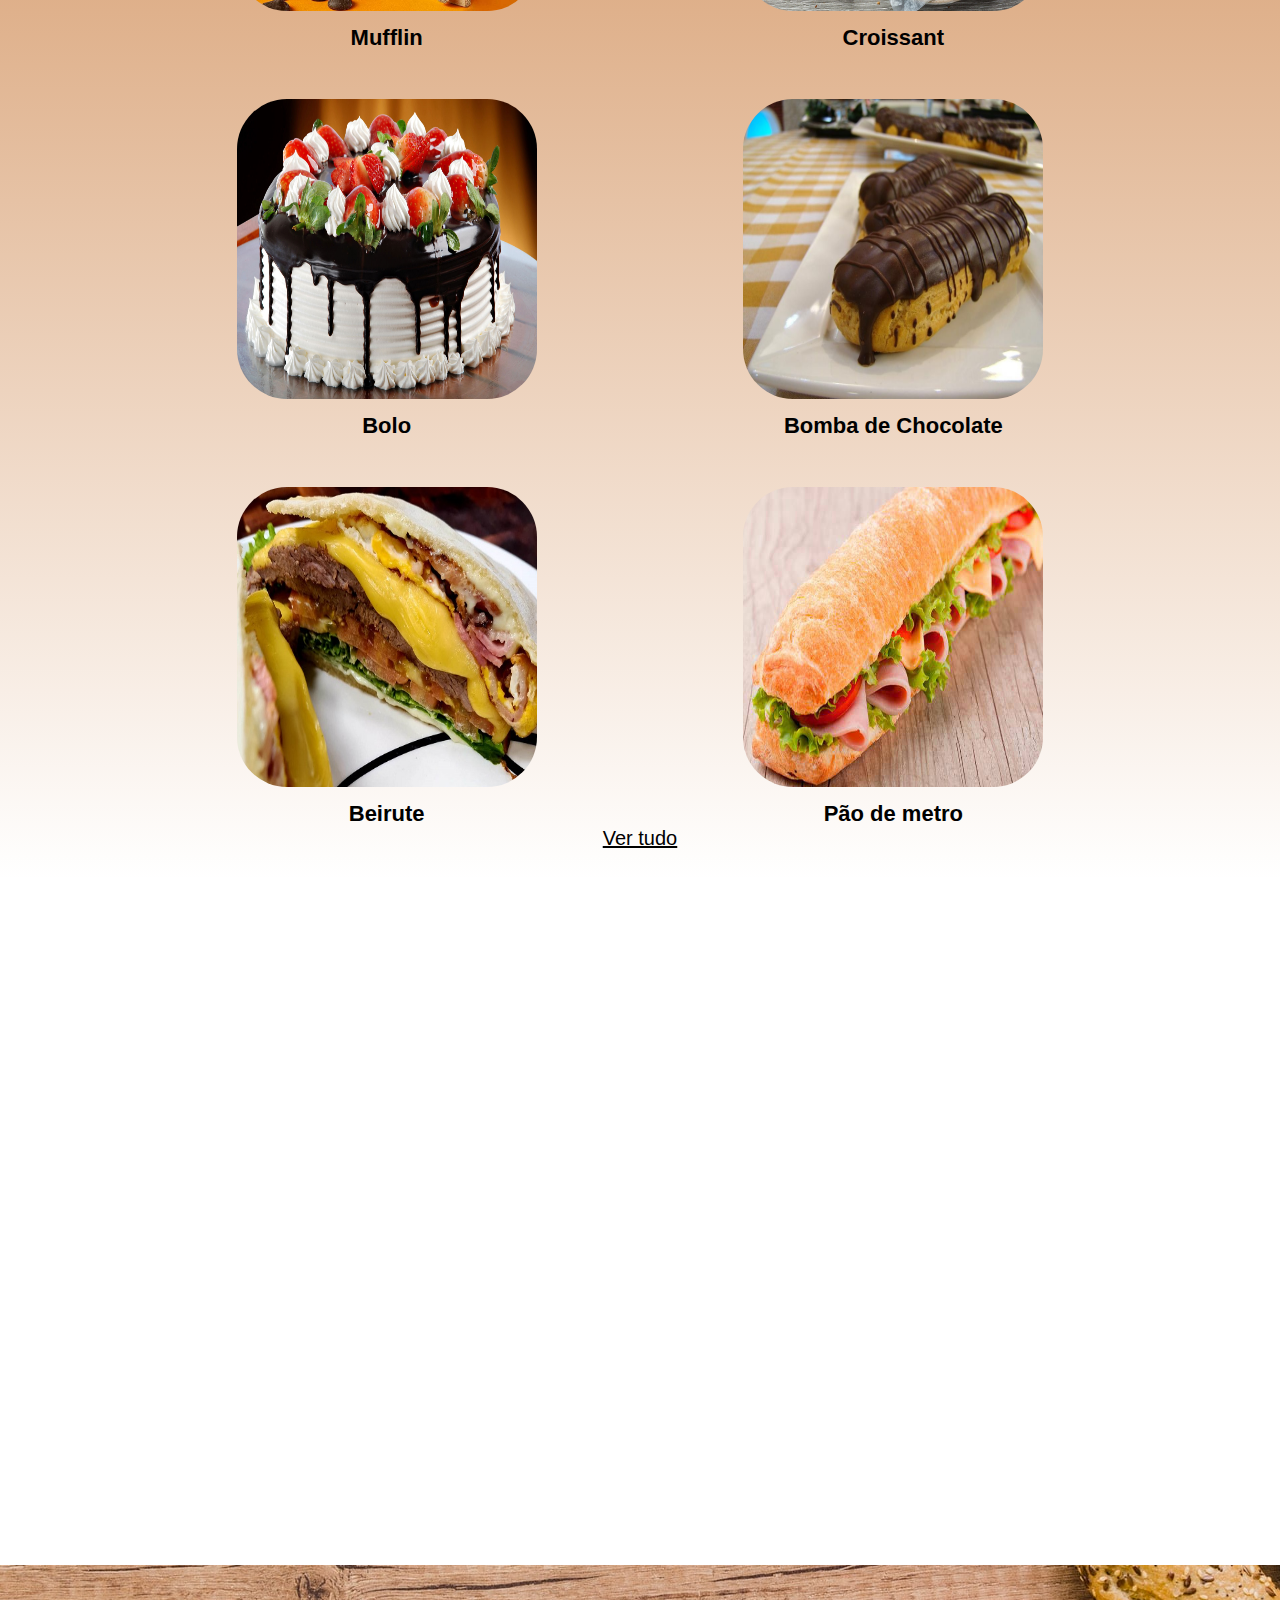
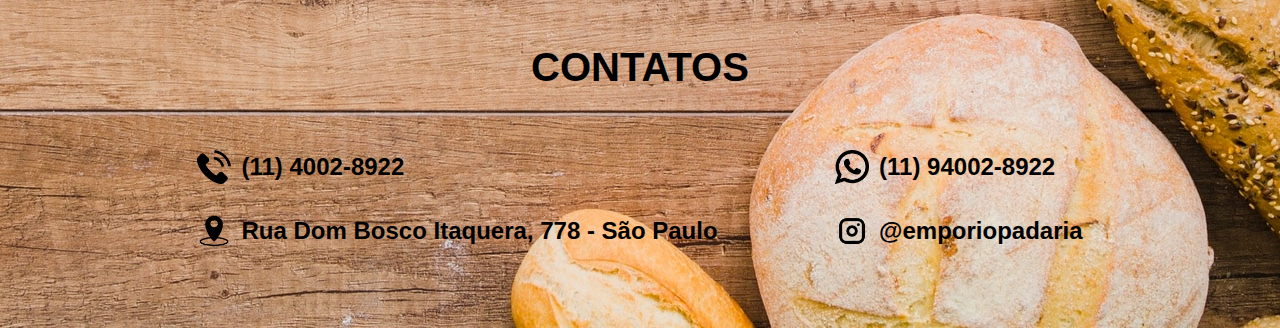
==== commit a8e84439: "padoca gigiba" ====
--- a/index.html
+++ b/index.html
@@ -56,7 +56,12 @@
             </div>
     </header>
 
+    <div id="img-padaria">
+
     <div id="img-destaque"></div>
+
+    </div>
+
 
     <div class="img-div"></div>
 
--- a/style.css
+++ b/style.css
@@ -13,8 +13,7 @@
     padding: 15px;/**/
     background-color: rgb(116, 77, 5);/**/
     overflow: hidden;/**/
-    line-height: 200px;/**/
-    max-height: 200px;/**/
+
 }
 
 header h1 { /* selecionamos aqui a cor da letra dao nosso h1 ou seja, do nosso ttulo*/
@@ -90,7 +89,7 @@
 
 #img-destaque{
     background-image: url(imagens/padaria.webp);
-    padding: 260px; /*preenchimento*/
+    padding: 20%; /*preenchimento*/
     background-position: center;
     background-size: cover;
 }
@@ -271,7 +270,7 @@
     }
 
     #btn-header button a {
-        display:block ;
+        display: block;
         font-family: Impact, Haettenschweiler, 'Arial Narrow Bold', sans-serif;
     }
 
@@ -282,6 +281,30 @@
 
     #btn-header button a img{
         width: 30%;
-    }
-
-}
+        height: auto;
+    }
+
+   
+    header img {
+        width: 40px; /* iremos modificar*/
+        height: 40px;
+    }
+
+    header h1{
+        font-size: 1em;
+    }
+
+    header{
+        padding: 5% ;
+    }
+
+    #img-destaque {
+        max-width: 100%;
+        height: auto;
+    }
+
+    #img-padaria{
+        width: 100%;
+    }
+}
+
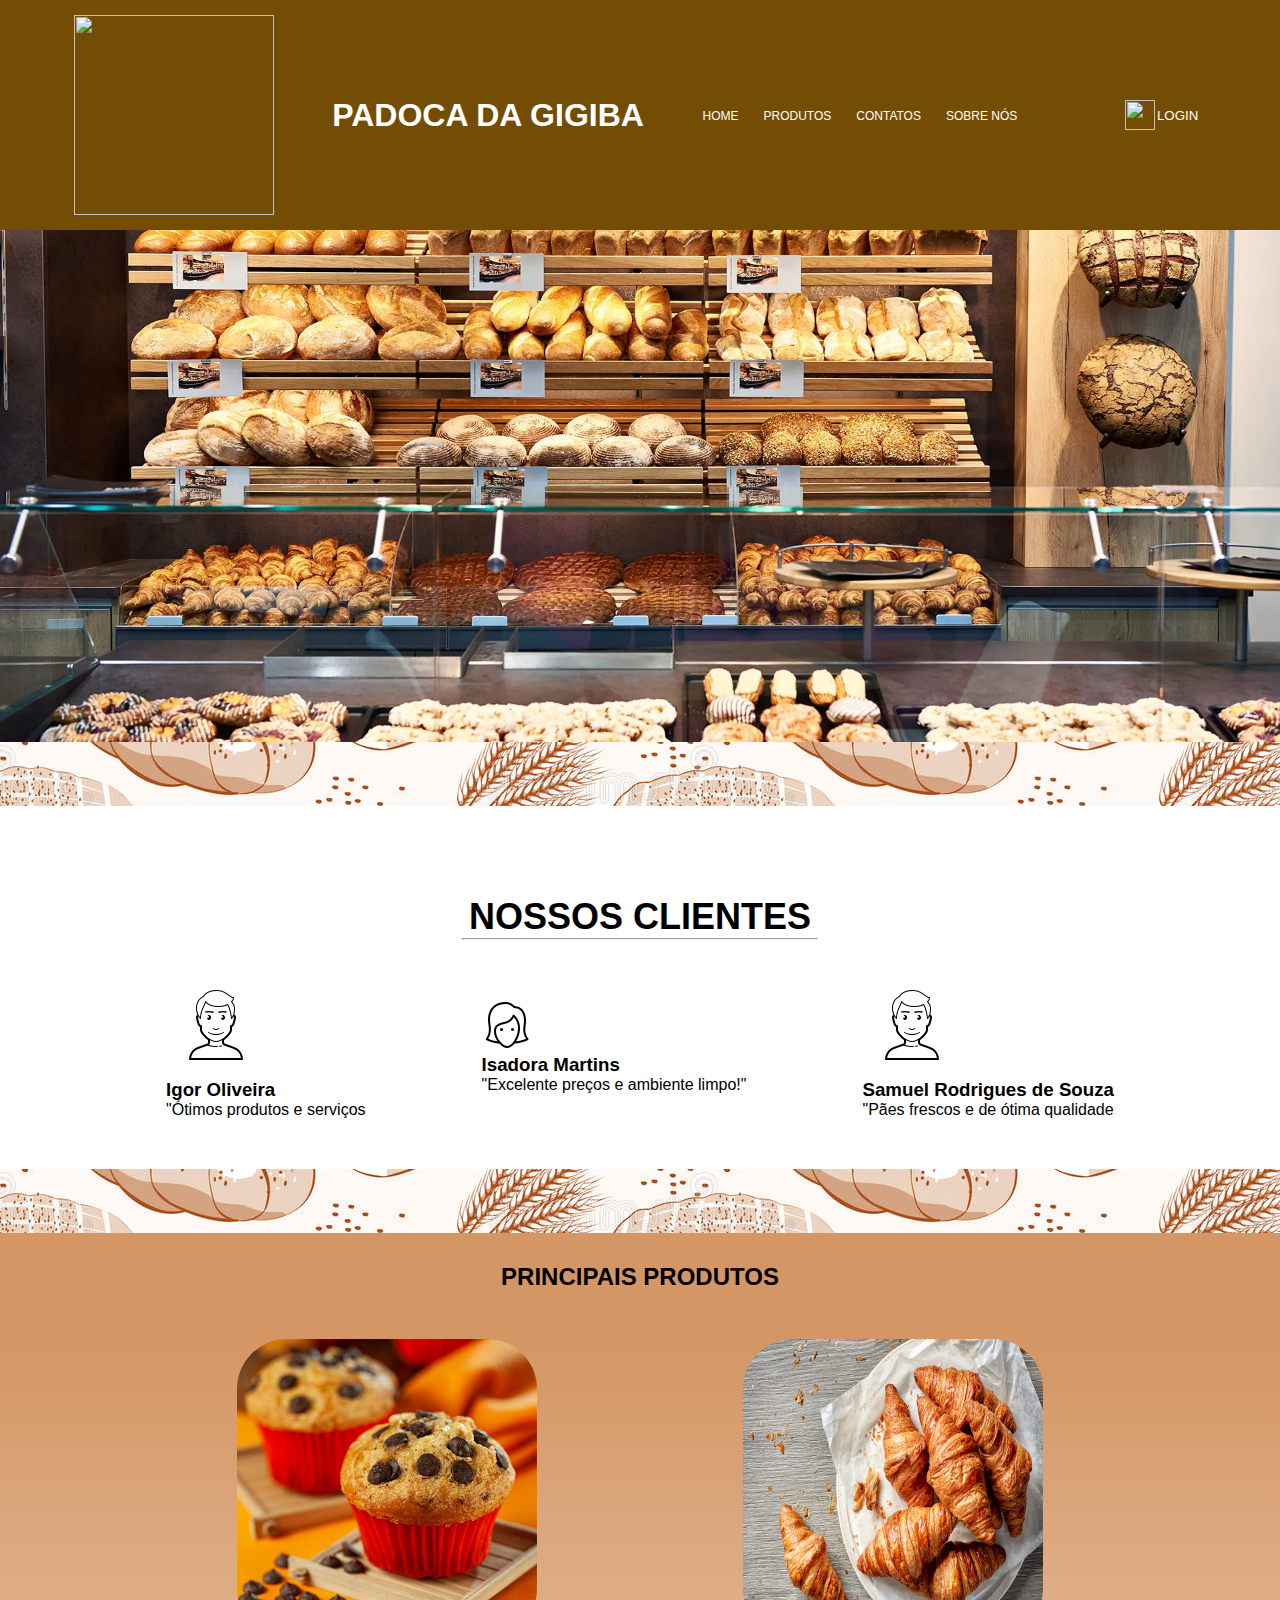
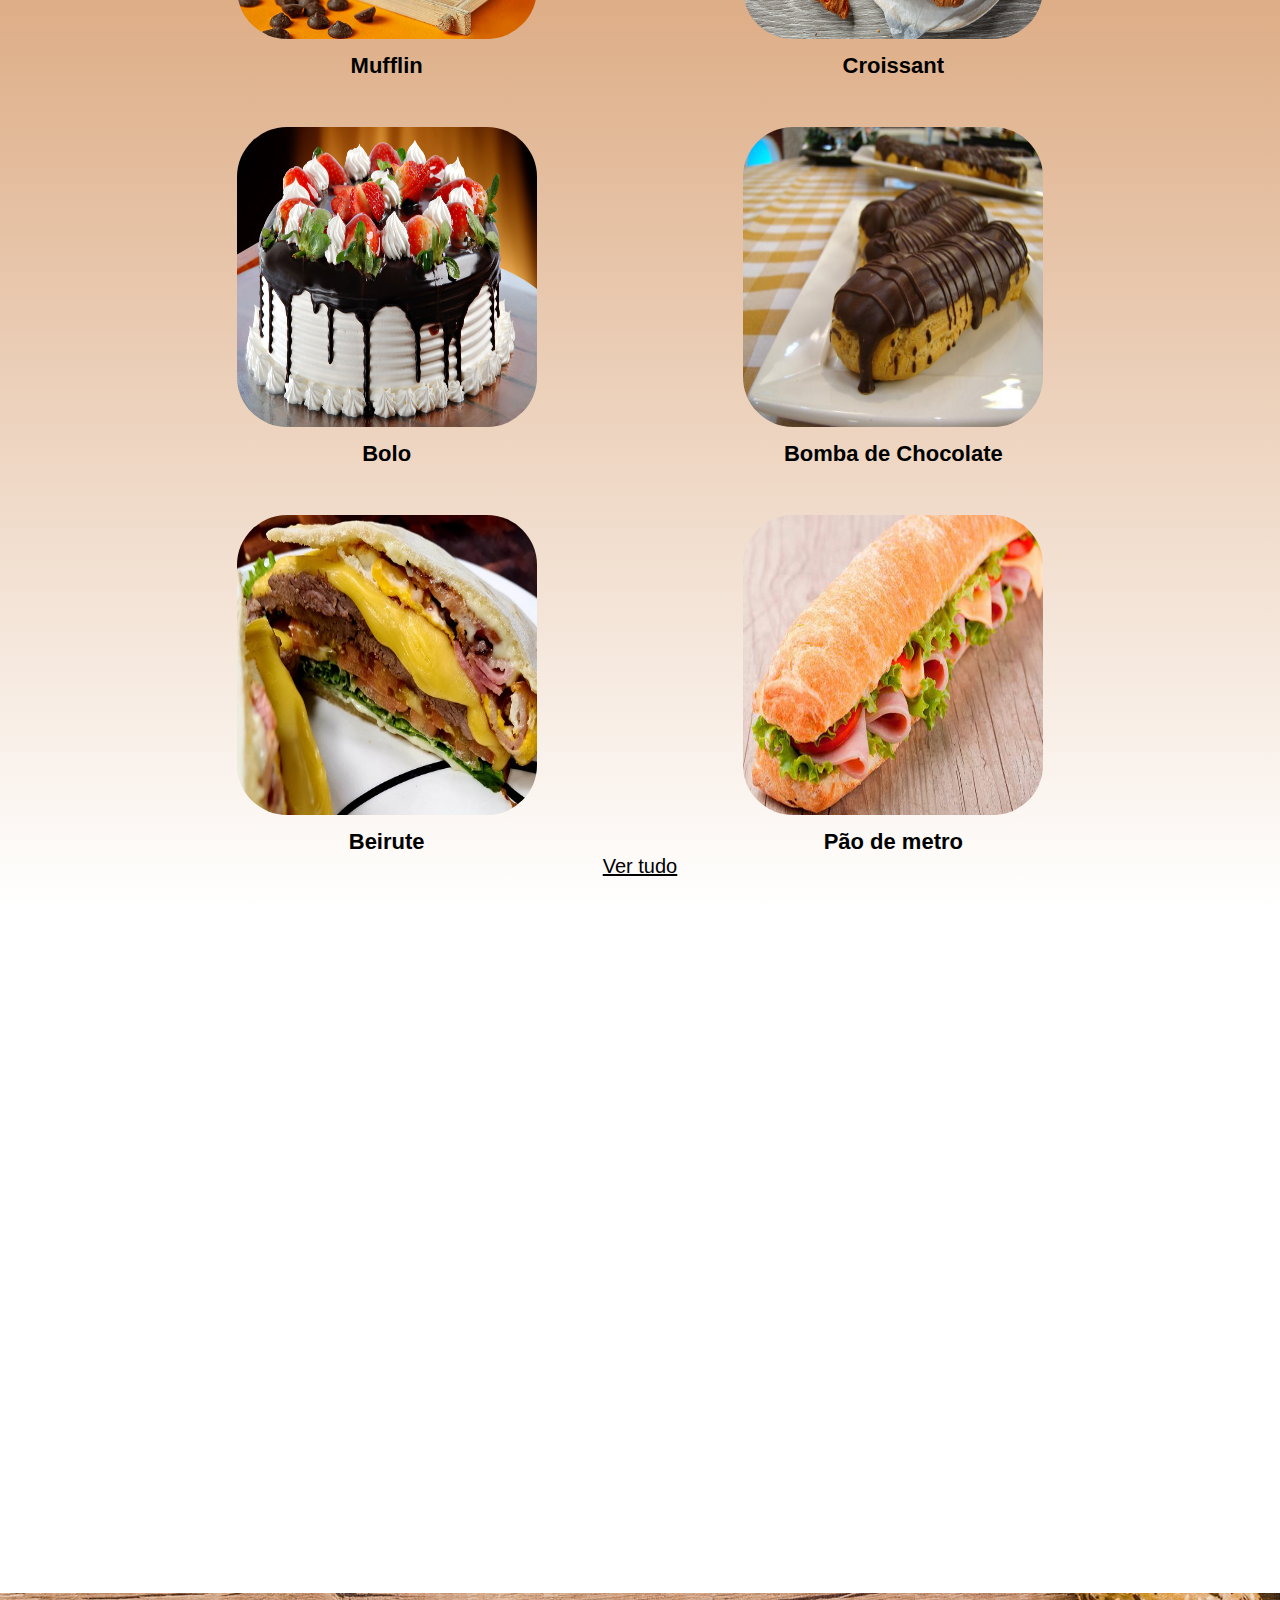
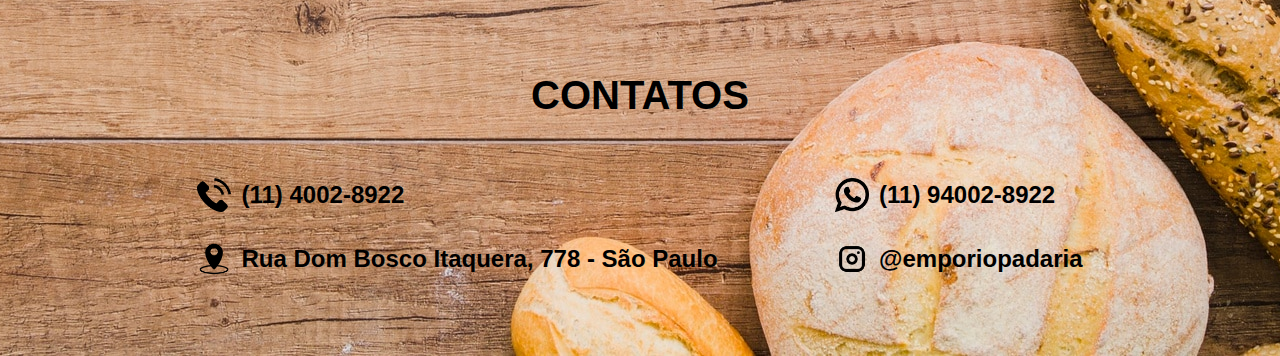
==== commit 49ec3705: "padoca gigiba" ====
--- a/index.html
+++ b/index.html
@@ -65,8 +65,10 @@
 
     <div class="img-div"></div>
 
+   
     <section id="clients">
         <h2>NOSSOS CLIENTES</h2>
+    
 
         <hr class="line">
 
--- a/style.css
+++ b/style.css
@@ -95,7 +95,7 @@
 }
 
 .img-div {
-    padding: 25px;
+    padding: 2.5%;
     background-image: url(imagens/img-div.jpg);
     background-position: center;
     background-size: auto;
@@ -306,5 +306,36 @@
     #img-padaria{
         width: 100%;
     }
-}
-
+
+    #clients h2{
+        font-size: 1.5em;
+         
+    }
+
+    #clients-list{
+        display: block;
+        align-items: center;
+        justify-content: center;
+    }
+
+    .line{
+        margin: 0 auto;
+        width: 70%;
+    }
+
+    .clients-item p {
+        font-size: 1.8em;
+        text-align: center;
+        margin-bottom: 10%;
+    }
+
+    .products {
+        display: block;
+    }
+
+}
+
+
+
+
+
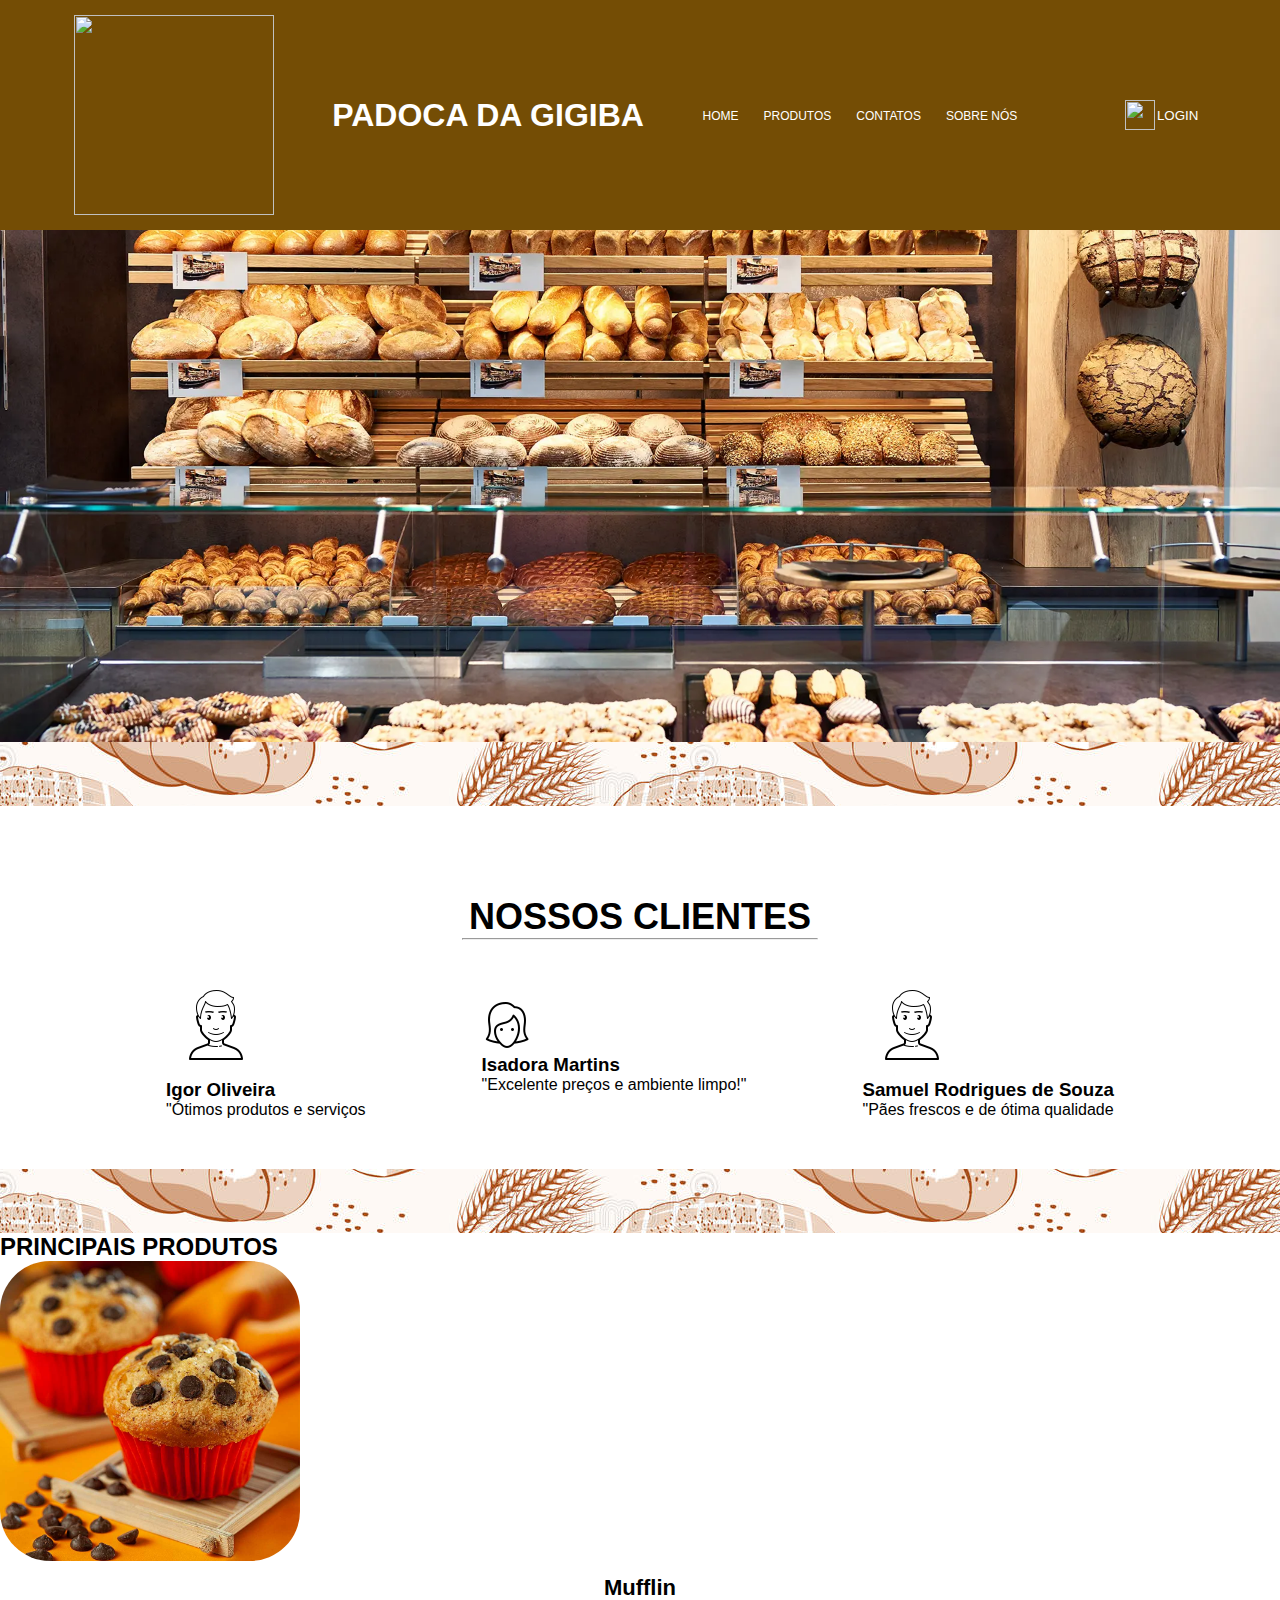
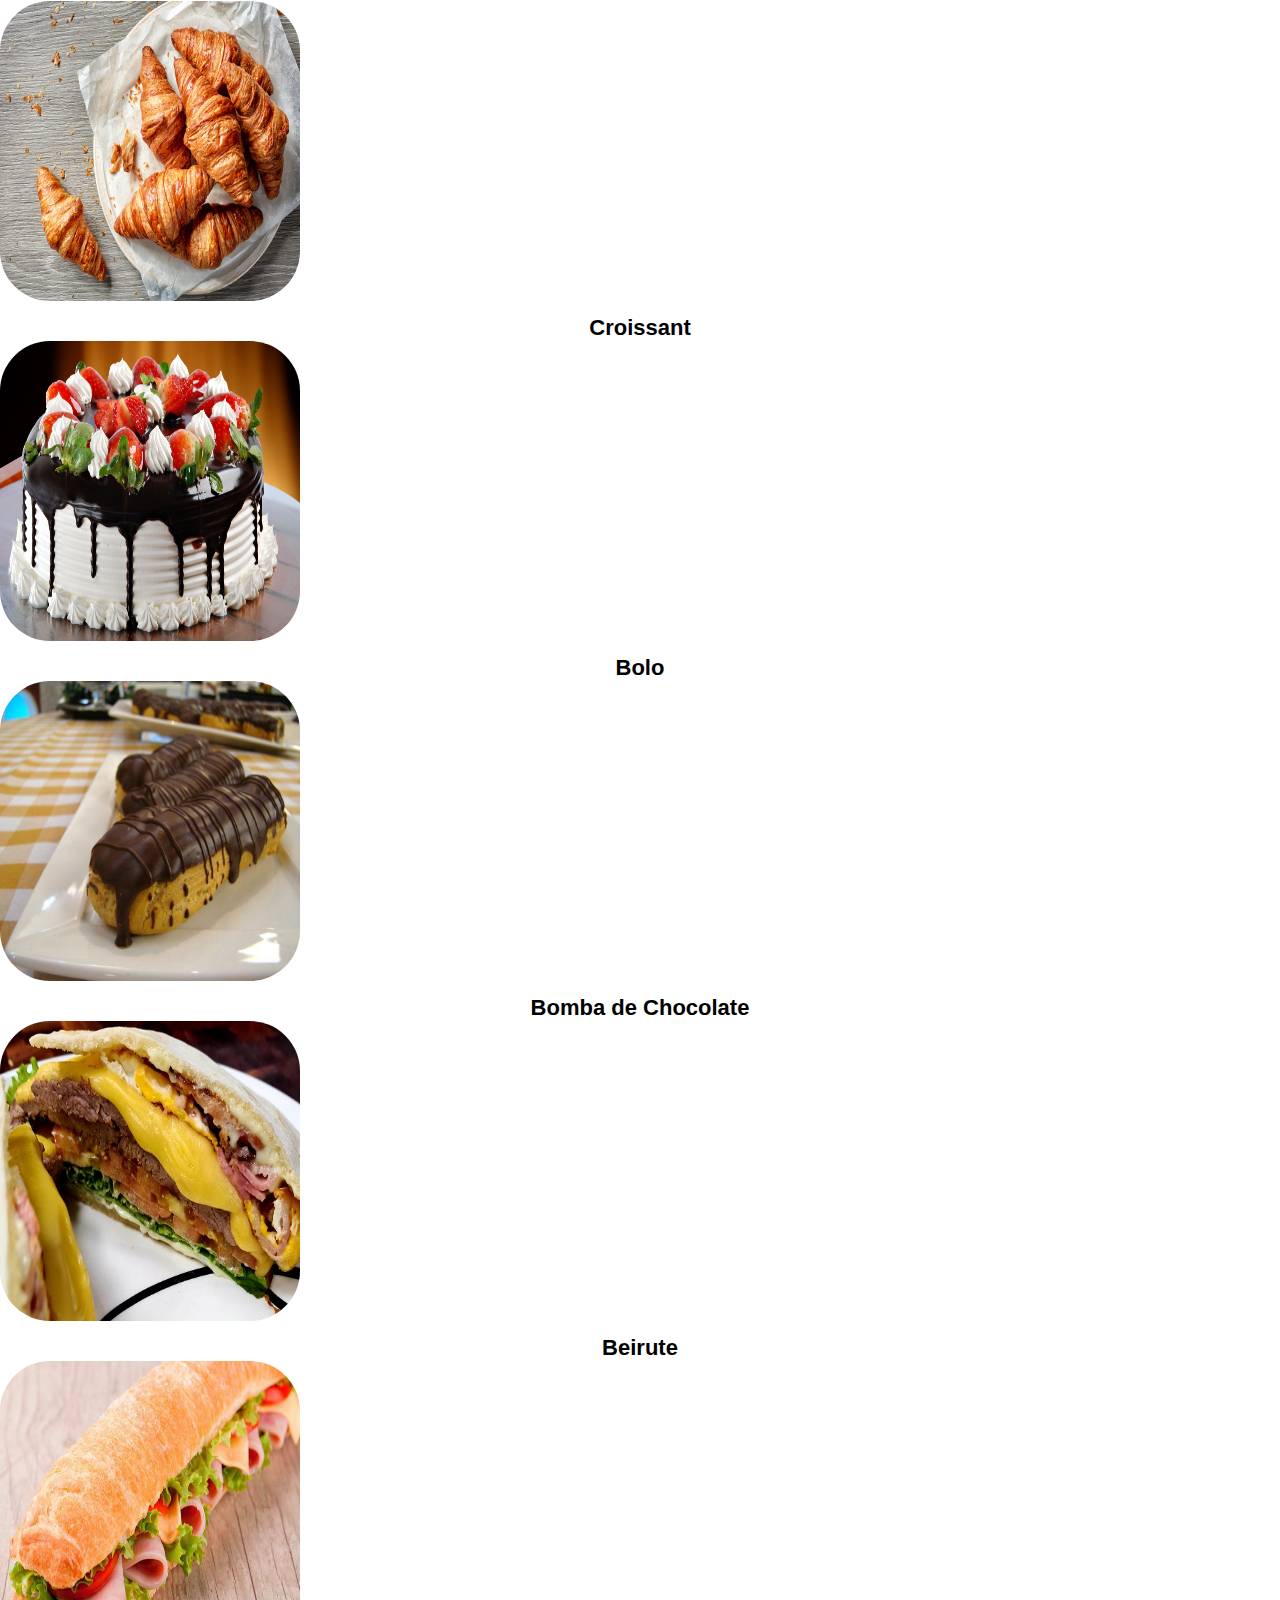
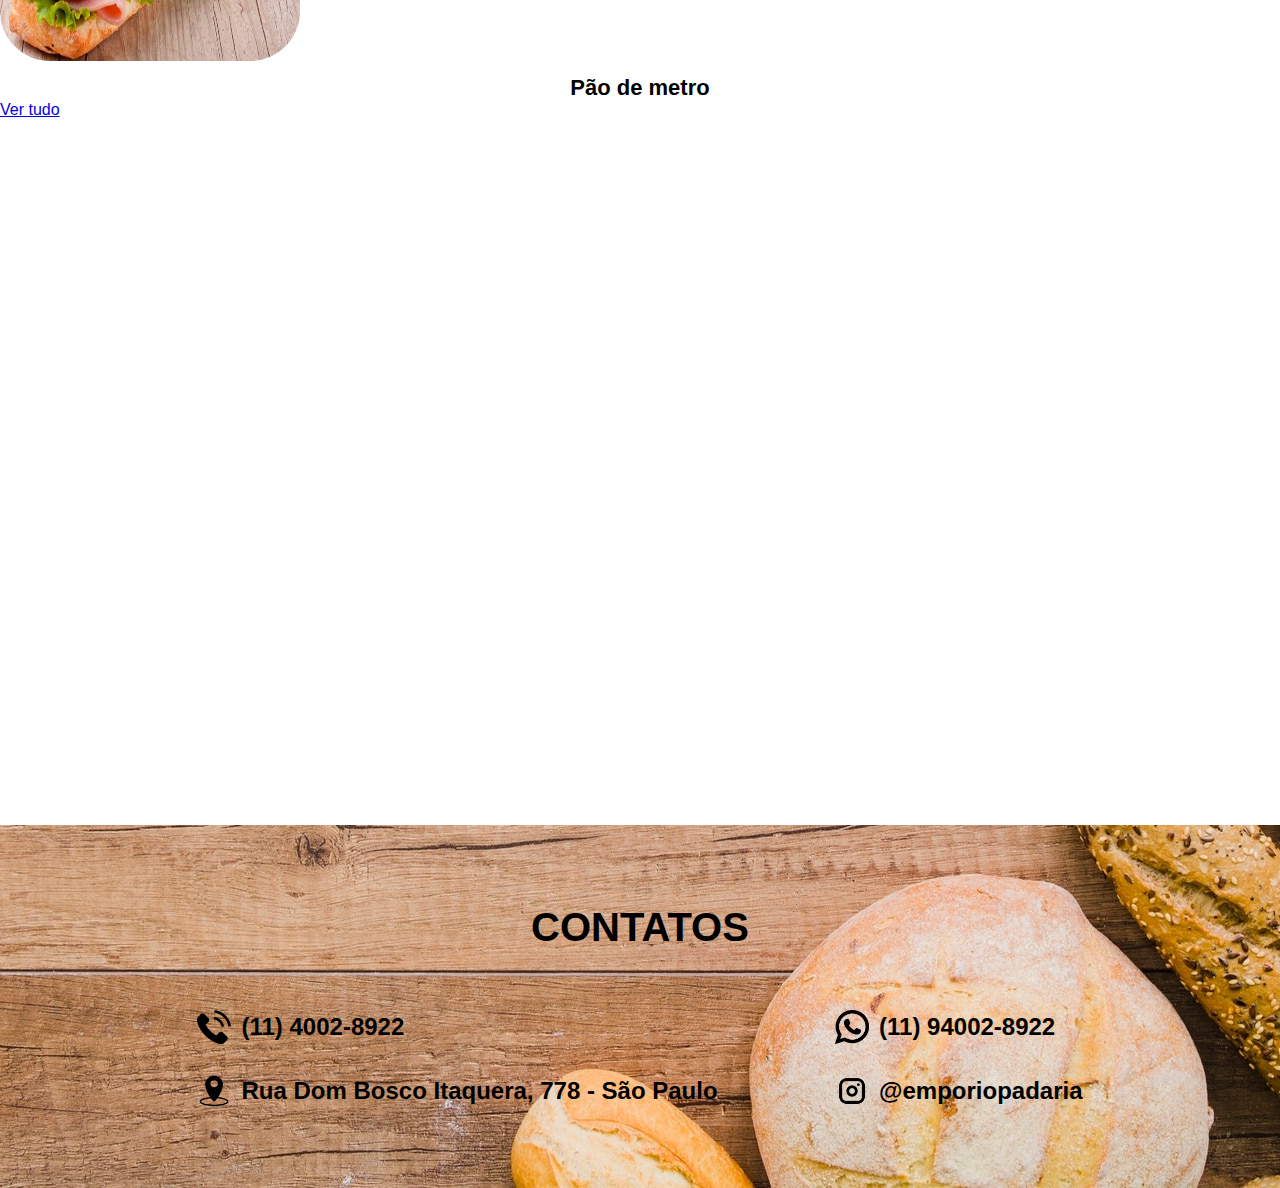
==== commit 0f6cfe9a: "padoca gigiba" ====
--- a/index.html
+++ b/index.html
@@ -96,11 +96,11 @@
 
 <div class="img-div"></div>
 
-    <section id="products">
+    <section id="featured-products">
         <h2>PRINCIPAIS PRODUTOS</h2>
     
 
-    <div class="section-products">
+    <div class="products">
         <div>
             <img src="imagens/muflin.jpg" alt="imagem muflin" class="img-products">
             <h4 class="title-products">Mufflin</h4>
@@ -112,7 +112,7 @@
         </div>
     </div>
 
-    <div class="section-products">
+    <div class="featured-products">
         <div>
             <img src="imagens/bolo.jpg" alt="imagem Bolo" class="img-products">
             <h4 class="title-products">Bolo</h4>
@@ -124,7 +124,7 @@
         </div>
     </div>
 
-    <div class="section-products">
+    <div class="featured-products">
         <div>
             <img src="imagens/beirute.png" alt="imagem beirute" class="img-products">
             <h4 class="title-products">Beirute</h4>
@@ -158,7 +158,7 @@
     <footer id="contatos">
         <h2>CONTATOS</h2>
 
-        <ul>
+        <ul class="contatos-footer">
 
             <div>
                 <li class="item-menu-footer">
--- a/style.css
+++ b/style.css
@@ -203,12 +203,12 @@
     background-position: center;
     background-size: cover;
     background-attachment: fixed;
-    padding: 120px;
+    padding: 10%;
 }
 
 #sobre-nos h3 {
     color: white;
-    font-size: 60px;
+    font-size: 4em;
     font-family: Arial, Helvetica, sans-serif;
     text-align: center; 
 }
@@ -308,7 +308,7 @@
     }
 
     #clients h2{
-        font-size: 1.5em;
+        font-size: 1.8em;
          
     }
 
@@ -331,11 +331,34 @@
 
     .products {
         display: block;
-    }
-
-}
-
-
-
-
-
+        margin-top: 30px;
+    }
+
+    .img-products{
+        margin-top: 60px;
+    }
+
+    #featured-products a {
+        margin-top: 25px;
+    }
+
+    #sobre-nos h3 {
+        font-size: 1.7em;
+    }
+
+    #sobre-nos p {
+        font: bold;
+        font-size: 1.2em;
+    }
+
+    .contatos-footer{
+        display: block;
+    }
+
+   
+}
+
+
+
+
+
